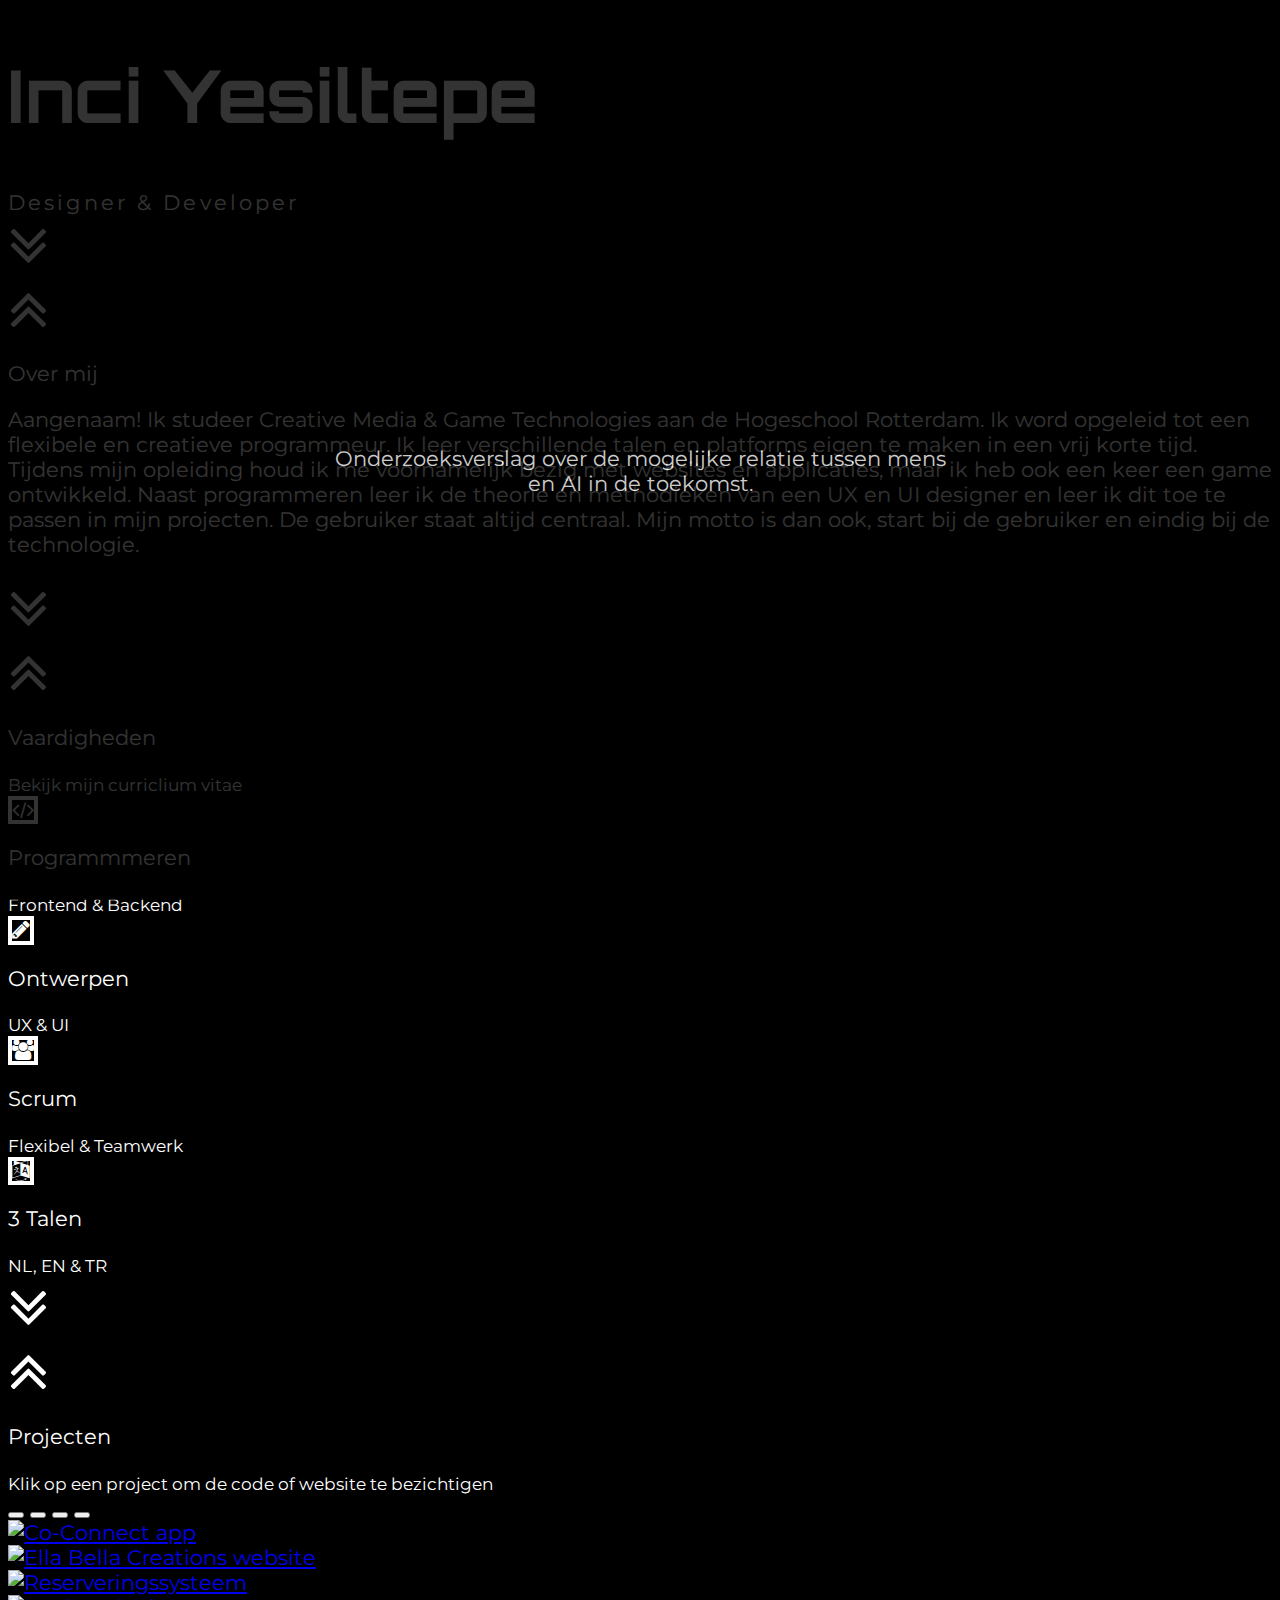
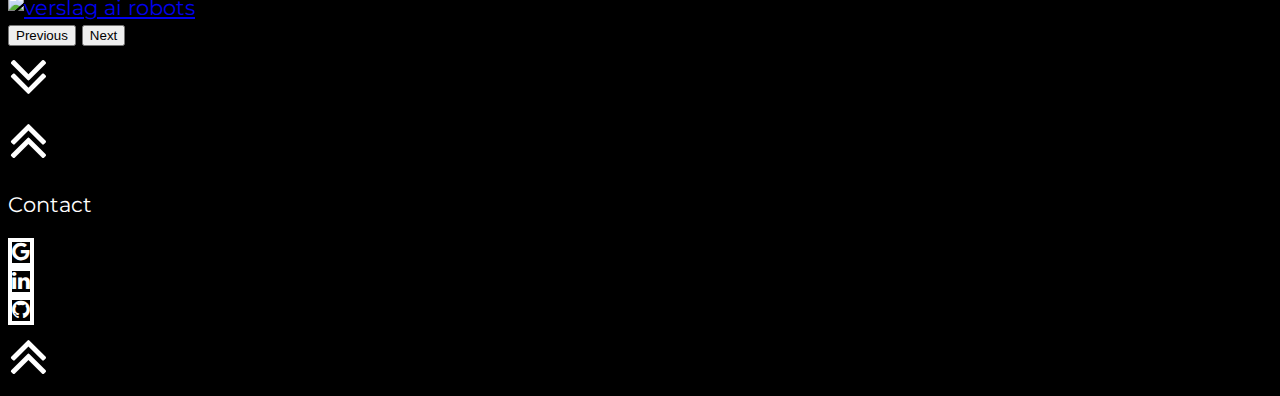
==== index.html @ 6f9d069b "mobile typewriter fix" ====
<!DOCTYPE html>
<html lang="en">
<head>
    <meta charset="UTF-8">
    <meta http-equiv="X-UA-Compatible" content="IE=edge">
    <meta name="viewport" content="width=device-width, initial-scale=1.0">
    <title>Inci Yesiltepe</title>
    <link rel="icon" type="image/png" href="images/portofavi.png">
    <link href="https://cdn.jsdelivr.net/npm/bootstrap@5.0.0-beta2/dist/css/bootstrap.min.css" rel="stylesheet" integrity="sha384-BmbxuPwQa2lc/FVzBcNJ7UAyJxM6wuqIj61tLrc4wSX0szH/Ev+nYRRuWlolflfl" crossorigin="anonymous">
    <link href="style/style.css" rel="stylesheet">
    <link rel="preconnect" href="https://fonts.gstatic.com">
    <link rel="stylesheet" href="https://cdnjs.cloudflare.com/ajax/libs/font-awesome/4.7.0/css/font-awesome.min.css">
    <link href="https://fonts.googleapis.com/css2?family=Montserrat:wght@300&family=Orbitron:wght@500&display=swap" rel="stylesheet">
</head>
<body>

    <div id="welcome" class="container vw-100 vh-100">
        <div class="position-absolute top-50 start-50 translate-middle">
            <h1 class="orbitron">Inci Yesiltepe</h1>
            <div class="d-flex flex-column">
                <p class="display-6 typewriter align-self-center mb-4">Designer & Developer</p>
                <a class="nodecolink align-self-center" href="#aboutme"><i class="	fa fa-angle-double-down" style="font-size:7vh"></i></a>
            </div>
        </div>
    </div>

    <div id="aboutme" class="container vw-100 vh-100">
        <div class="position-relative top-50 start-50 translate-middle">
            <div class="d-flex flex-column">
                <a class="nodecolink align-self-center" href="#welcome"><i class="fa fa-angle-double-up" style="font-size:7vh"></i></a>
                <p class="display-4 align-self-center">Over mij</p>
                <p class="align-self-center">Aangenaam! Ik studeer Creative Media & Game Technologies aan de Hogeschool Rotterdam. Ik word opgeleid tot een flexibele en creatieve programmeur. Ik leer verschillende talen en platforms eigen te maken in een vrij korte tijd. Tijdens mijn opleiding houd ik me voornamelijk bezig met websites en applicaties, maar ik heb ook een keer een game ontwikkeld. Naast programmeren leer ik de theorie en methodieken van een UX en UI designer en leer ik dit toe te passen in mijn projecten. De gebruiker staat altijd centraal. Mijn motto is dan ook, start bij de gebruiker en eindig bij de technologie.</p>
                <a class="nodecolink align-self-center" href="#skills"><i class="fa fa-angle-double-down" style="font-size:7vh"></i></a>
            </div>
        </div>
    </div>

    <div id="skills" class="container vw-100 vh-100">
        <div class="position-relative top-50 start-50 translate-middle">
            <div class="d-flex flex-column">
                <a class="nodecolink align-self-center" href="#aboutme"><i class="fa fa-angle-double-up" style="font-size:7vh"></i></a>
                <p class="display-4 align-self-center mb-0">Vaardigheden</p>
                <small class="text-muted align-self-center">Bekijk mijn <a href="cv-inciyesiltepe.pdf" class="nodecolink2">curriclium vitae</a></small>

                <div class="d-flex flex-row flex-wrap justify-content-center my-4">
                    <div class="d-flex flex-column mx-4 mb-2">
                        <span class="align-self-center"><i class="border border-white rounded-circle p-4 fa fa-code"></i></span>
                        <p class="align-self-center mb-0">Programmmeren</p>
                        <small class="align-self-center text-muted">Frontend & Backend</small>
                    </div>
                    <div class="d-flex flex-column mx-5 mb-2">
                        <span class="align-self-center"><i class="border border-white rounded-circle p-4 fa fa-pencil"></i></span>
                        <p class="align-self-center mb-0">Ontwerpen</p>
                        <small class="align-self-center text-muted">UX & UI</small>
                    </div>
                    <div class="d-flex flex-column mx-5 mb-2">
                        <span class="align-self-center"><i class="border border-white rounded-circle p-4 fa fa-group"></i></span>
                        <p class="align-self-center mb-0">Scrum</p>
                        <small class="align-self-center text-muted">Flexibel & Teamwerk</small>
                    </div>
                    <div class="d-flex flex-column mx-5 mb-2">
                        <span class="align-self-center"><i class="border border-white rounded-circle p-4 fa fa-language"></i></span>
                        <p class="align-self-center mb-0">3 Talen</p>
                        <small class="align-self-center text-muted">NL, EN & TR</small>
                    </div>
                </div>

                <a class="nodecolink align-self-center" href="#projects"><i class="	fa fa-angle-double-down" style="font-size:7vh"></i></a>
            </div>
        </div>
    </div>

    <div id="projects" class="container vw-100 vh-100">
        <div class="position-relative top-50 start-50 translate-middle">
            <div class="d-flex flex-column">
                <a class="nodecolink align-self-center" href="#skills"><i class="fa fa-angle-double-up" style="font-size:7vh"></i></a>
                <p class="display-4 align-self-center mb-0">Projecten</p>
                <small class="text-muted align-self-center mb-2">Klik op een project om de code of website te bezichtigen</small>

                <div id="carouselExampleDark" class="carousel carousel-dark slide w-75 align-self-center" data-bs-ride="carousel">
                    <div class="carousel-indicators">
                      <button type="button" data-bs-target="#carouselExampleDark" data-bs-slide-to="0" class="active" aria-current="true" aria-label="Slide 1"></button>
                      <button type="button" data-bs-target="#carouselExampleDark" data-bs-slide-to="1" aria-label="Slide 2"></button>
                      <button type="button" data-bs-target="#carouselExampleDark" data-bs-slide-to="2" aria-label="Slide 3"></button>
                      <button type="button" data-bs-target="#carouselExampleDark" data-bs-slide-to="3" aria-label="Slide 4"></button>
                    </div>
                    <div class="carousel-inner">
                      <div class="carousel-item active" data-bs-interval="2000">
                        <a href="https://github.com/ttnvmbr/CoConnect">
                        <img src="images/coconnect.jpg" class="d-block w-100" alt="Co-Connect app">
                        <div class="overlay carousel-caption d-sm-block">
                          <p class="text">Co-Connect is een gemakkelijk te implementeren applicatie, die kan dienen als algemeen hr-beleid binnen een bedrijf. De app focust zich op zowel de persoonlijke behoeften van de werknemer en het bevorderen van de interne communicatie.</p>
                        </div>
                        </a>
                      </div>
                      <div class="carousel-item" data-bs-interval="2000">
                        <a href="https://ellabellacreations.nl/">
                        <img src="images/ebc.jpg" class="d-block w-100" alt="Ella Bella Creations website">
                        <div class="overlay carousel-caption d-sm-block">
                          <p class="text">Ella Bella Creations is een mode merk voor unieke zelgemaakte en gerestylde kledingstukken.</p>
                        </div>
                        </a>
                      </div>
                      <div class="carousel-item" data-bs-interval="2000">
                        <a href="https://github.com/ttnvmbr/AfspraakAutomotive">
                        <img src="images/rvs.jpg" class="d-block w-100" alt="Reserveringssysteem">
                        <div class="overlay carousel-caption d-sm-block">
                          <p class="text">Reserveringssysteem voor het maken van een afspraak.</p>
                        </div>
                        </a>
                      </div>
                      <div class="carousel-item" data-bs-interval="2000">
                        <a href="https://inciyesiltepe.medium.com/hete-liefde-met-koude-robots-1f0e400bff9b">
                        <img src="images/airobot.png" class="d-block w-100" alt="verslag ai robots">
                        <div class="overlay carousel-caption d-sm-block">
                          <p class="text">Onderzoeksverslag over de mogelijke relatie tussen mens en AI in de toekomst.</p>
                        </div>
                        </a>
                      </div>
                    </div>
                    <button class="carousel-control-prev" type="button" data-bs-target="#carouselExampleDark"  data-bs-slide="prev">
                      <span class="carousel-control-prev-icon" aria-hidden="true"></span>
                      <span class="visually-hidden">Previous</span>
                    </button>
                    <button class="carousel-control-next" type="button" data-bs-target="#carouselExampleDark"  data-bs-slide="next">
                      <span class="carousel-control-next-icon" aria-hidden="true"></span>
                      <span class="visually-hidden">Next</span>
                    </button>
                  </div>

                <a class="nodecolink align-self-center mt-2" href="#contact"><i class="fa fa-angle-double-down" style="font-size:7vh"></i></a>
            </div>
        </div>
        </div>

    <div id="contact" class="container vw-100 vh-100">
        <div class="position-relative top-50 start-50 translate-middle">
            <div class="d-flex flex-column">
                <a class="nodecolink align-self-center" href="#projects"><i class="fa fa-angle-double-up" style="font-size:7vh"></i></a>
                <p class="display-4 align-self-center">Contact</p>

                <div class="d-flex flex-row flex-wrap justify-content-center mt-4 mb-2">
                    <div class="d-flex flex-column mx-5 mb-2">
                        <a  class="nodecolink2" href="mailto: inciyesiltepe@gmail.com"><span class="align-self-center"><i class="border border-white rounded-circle p-4 fa fa-google"></i></span></a>
                    </div>
                    <div class="d-flex flex-column mx-5 mb-2">
                        <a class="nodecolink2" href="https://nl.linkedin.com/in/inci-yesiltepe-113336196"><span class="align-self-center"><i class="border border-white rounded-circle p-4 fa fa-linkedin"></i></span></a>
                    </div>
                    <div class="d-flex flex-column mx-5 mb-2">
                        <a class="nodecolink2" href="https://github.com/ttnvmbr"><span class="align-self-center"><i class="border border-white rounded-circle p-4 fa fa-github"></i></span></a>
                    </div>
                </div>

                <a class="nodecolink align-self-center" href="#welcome"><i class="fa fa-angle-double-up" style="font-size:7vh"></i></a>
            </div>
        </div>
    </div>

</body>
<script src="https://cdn.jsdelivr.net/npm/bootstrap@5.0.0-beta2/dist/js/bootstrap.bundle.min.js" integrity="sha384-b5kHyXgcpbZJO/tY9Ul7kGkf1S0CWuKcCD38l8YkeH8z8QjE0GmW1gYU5S9FOnJ0" crossorigin="anonymous"></script>
</html>
---- style/style.css ----
body{
    background-color: black !important;
    color: white;
    font-family: 'Montserrat', sans-serif;
    font-size: 1.3em;
    overflow: hidden;
}

.orbitron{
    font-family: 'Orbitron', sans-serif;
    -webkit-animation: colorchange 15s infinite alternate;
    font-size: 3.5em;
}

.typewriter{
    overflow: hidden; 
    border-right: .15em solid transparent; 
    white-space: nowrap;
    margin: 0 auto; 
    letter-spacing: .15em; 
    animation: 
      typing 3.5s steps(40, end),
      blink-caret .75s step-end 5;
  }
  
  /* typing effect */
  @keyframes typing {
    from { width: 0 }
    to { width: 100% }
  }
  
  /* cursor effect */
  @keyframes blink-caret {
    from, to { border-color: transparent }
    50% { border-color: white; }
  }
  
.nodecolink{
    text-decoration: none;
    color: white;
}

.nodecolink:hover{
    color: white;
    transform: scale(2);

}

.nodecolink2{
    text-decoration: none;
    color: white;
}

.nodecolink2:hover{
    color:white;
}

.image{
    height: auto;
    max-width: 40vw;
}

.icon{
    width: 15vh;
    height: 15vh;
}

.border{
    border: 0.5vh solid !important;
}

.overlay {
    position: absolute;
    top: 0;
    bottom: 0;
    left: 0;
    right: 0;
    height: 100%;
    width: 100%;
    opacity: 0;
    transition: .5s ease;
    background-color: black;
  }
  
  .carousel-item:hover .overlay {
    opacity: 0.8;
  }
  .text {
    color: white;
    font-size: 1em;
    position: absolute;
    top: 50%;
    left: 50%;
    -webkit-transform: translate(-50%, -50%);
    -ms-transform: translate(-50%, -50%);
    transform: translate(-50%, -50%);
    text-align: center;
  }
  


@-webkit-keyframes colorchange {
    0% {
        color: black;
    }
    10% {
        color: #80e8c7;
    }
    20% {
        color: #ba7be0;
    }
    30% {
        color: #db8fc8;
    }
    40% {
        color:#9529ab;
    }
    50% {
        color: #eba652;
    }
    60% {
        color: #edd861;
    }
    70% {
        color: #2cbf6e;
    }
    80% {
        color: #34ccd1;
    }
    90% {
        color: #c43945;
    }
    100% {
        color: white;
    }
}

@media only screen and (max-width: 768px) {
    body{
        overflow-y: scroll;
        font-size: 1em;
    }
    .w-75{
        width: 100% !important;
    }

    .overlay {
        opacity: 0.8;
      }

    .typewriter{
        font-size: 1em !important;
        animation: 
        typing 3.5s steps(40, end),
        blink-caret .75s step-end 5;
    }
    @keyframes typing {
        from { width: 0 }
        to { width: 80% }
      }
    .text{
        font-size: 0.5em;
    }
    .carousel-dark .carousel-indicators [data-bs-target]{
        background-color: white;
    }
    .carousel-dark .carousel-control-next-icon, .carousel-dark .carousel-control-prev-icon {
        filter:none;
    }
}
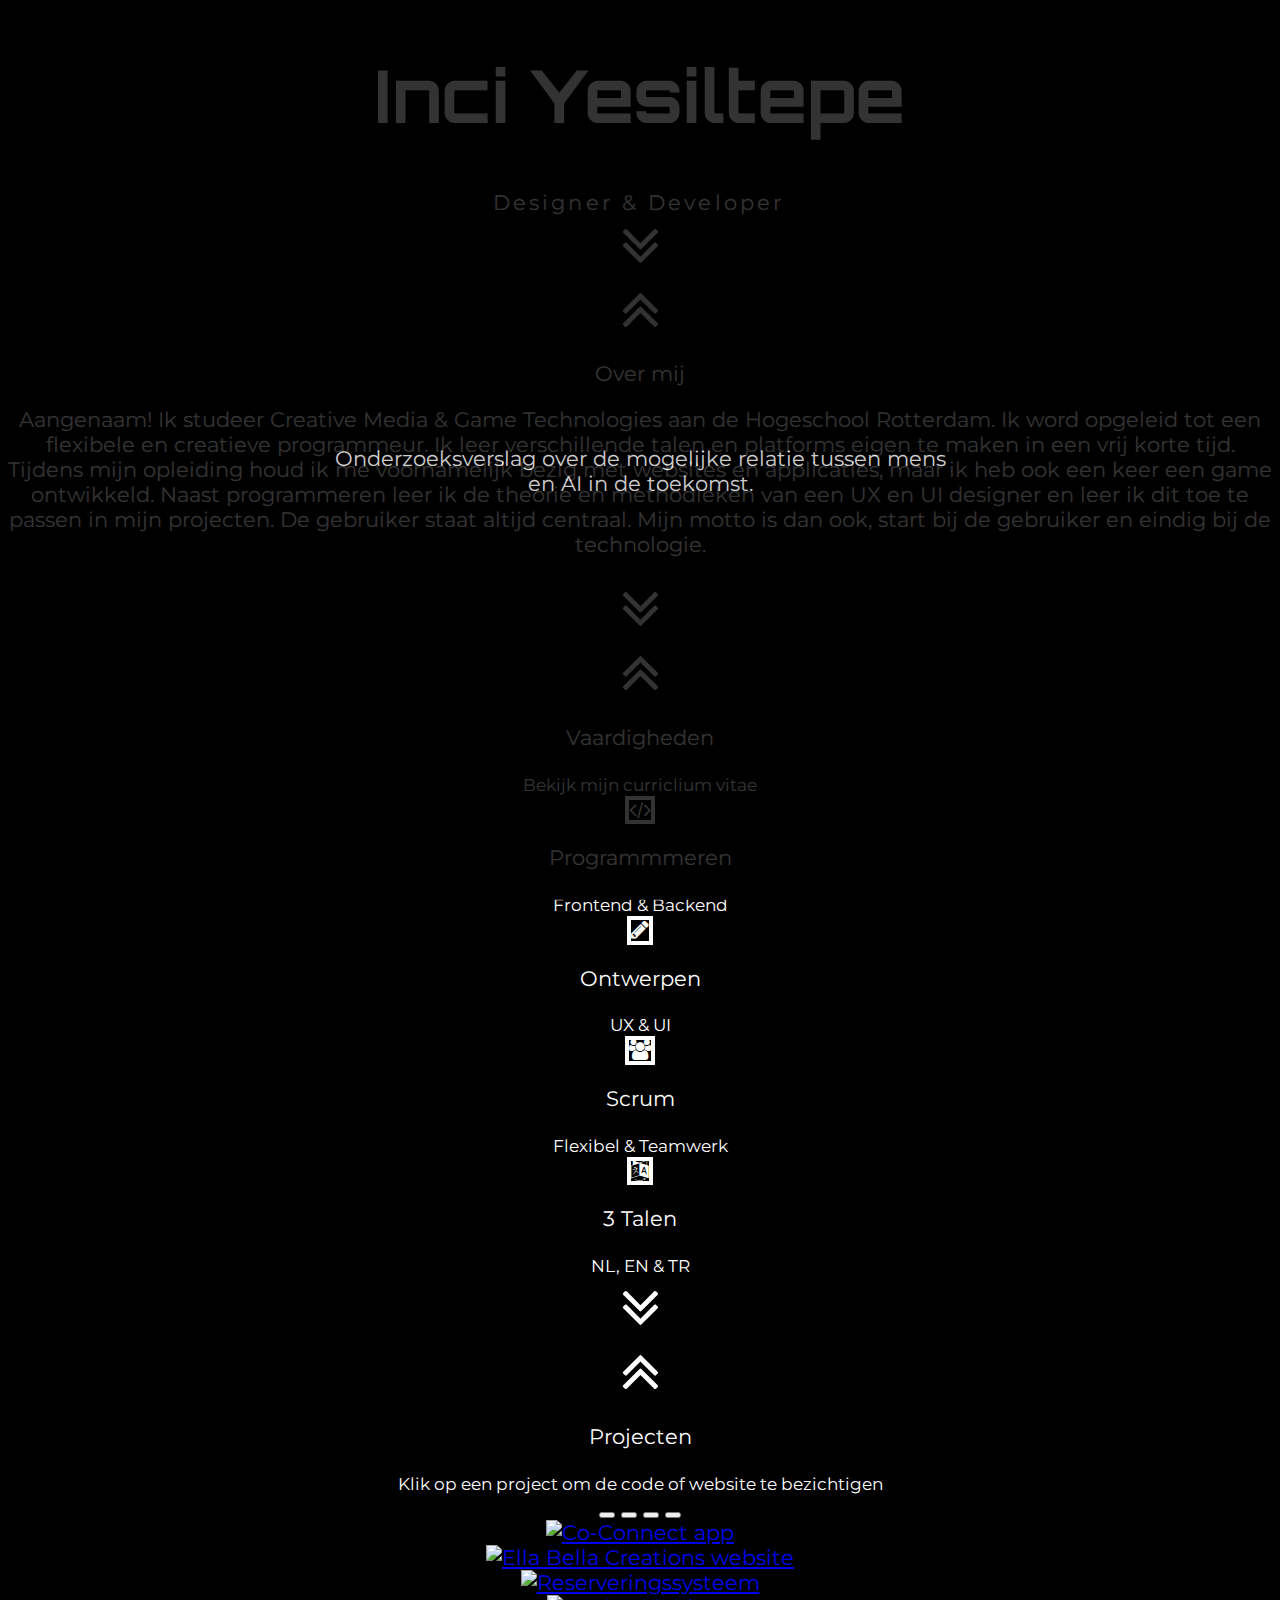
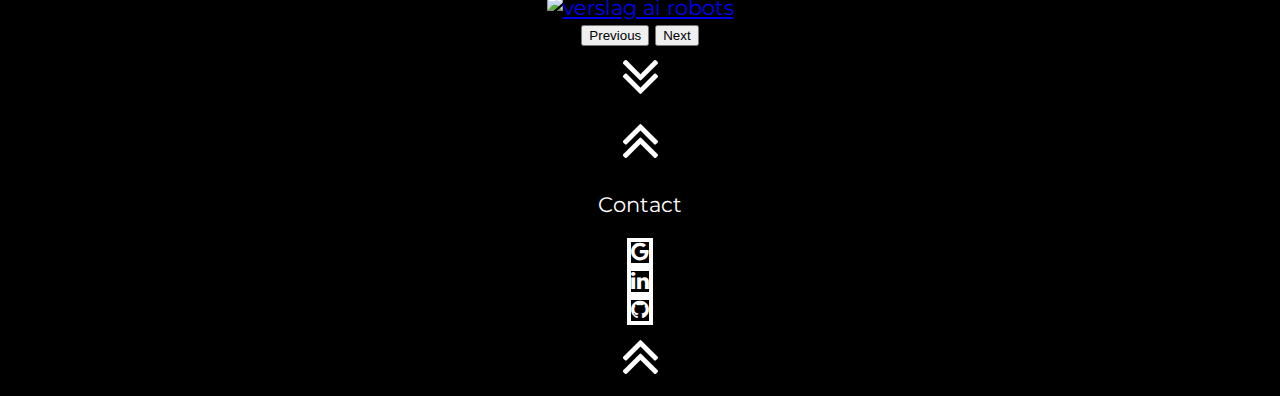
==== commit efaf9c4c: "interval fix" ====
--- a/index.html
+++ b/index.html
@@ -85,7 +85,7 @@
                       <button type="button" data-bs-target="#carouselExampleDark" data-bs-slide-to="3" aria-label="Slide 4"></button>
                     </div>
                     <div class="carousel-inner">
-                      <div class="carousel-item active" data-bs-interval="2000">
+                      <div class="carousel-item active" data-bs-interval="5000">
                         <a href="https://github.com/ttnvmbr/CoConnect">
                         <img src="images/coconnect.jpg" class="d-block w-100" alt="Co-Connect app">
                         <div class="overlay carousel-caption d-sm-block">
@@ -93,7 +93,7 @@
                         </div>
                         </a>
                       </div>
-                      <div class="carousel-item" data-bs-interval="2000">
+                      <div class="carousel-item" data-bs-interval="5000">
                         <a href="https://ellabellacreations.nl/">
                         <img src="images/ebc.jpg" class="d-block w-100" alt="Ella Bella Creations website">
                         <div class="overlay carousel-caption d-sm-block">
@@ -101,7 +101,7 @@
                         </div>
                         </a>
                       </div>
-                      <div class="carousel-item" data-bs-interval="2000">
+                      <div class="carousel-item" data-bs-interval="5000">
                         <a href="https://github.com/ttnvmbr/AfspraakAutomotive">
                         <img src="images/rvs.jpg" class="d-block w-100" alt="Reserveringssysteem">
                         <div class="overlay carousel-caption d-sm-block">
@@ -109,7 +109,7 @@
                         </div>
                         </a>
                       </div>
-                      <div class="carousel-item" data-bs-interval="2000">
+                      <div class="carousel-item" data-bs-interval="5000">
                         <a href="https://inciyesiltepe.medium.com/hete-liefde-met-koude-robots-1f0e400bff9b">
                         <img src="images/airobot.png" class="d-block w-100" alt="verslag ai robots">
                         <div class="overlay carousel-caption d-sm-block">
--- a/style/style.css
+++ b/style/style.css
@@ -4,6 +4,7 @@
     font-family: 'Montserrat', sans-serif;
     font-size: 1.3em;
     overflow: hidden;
+    text-align: center;
 }
 
 .orbitron{
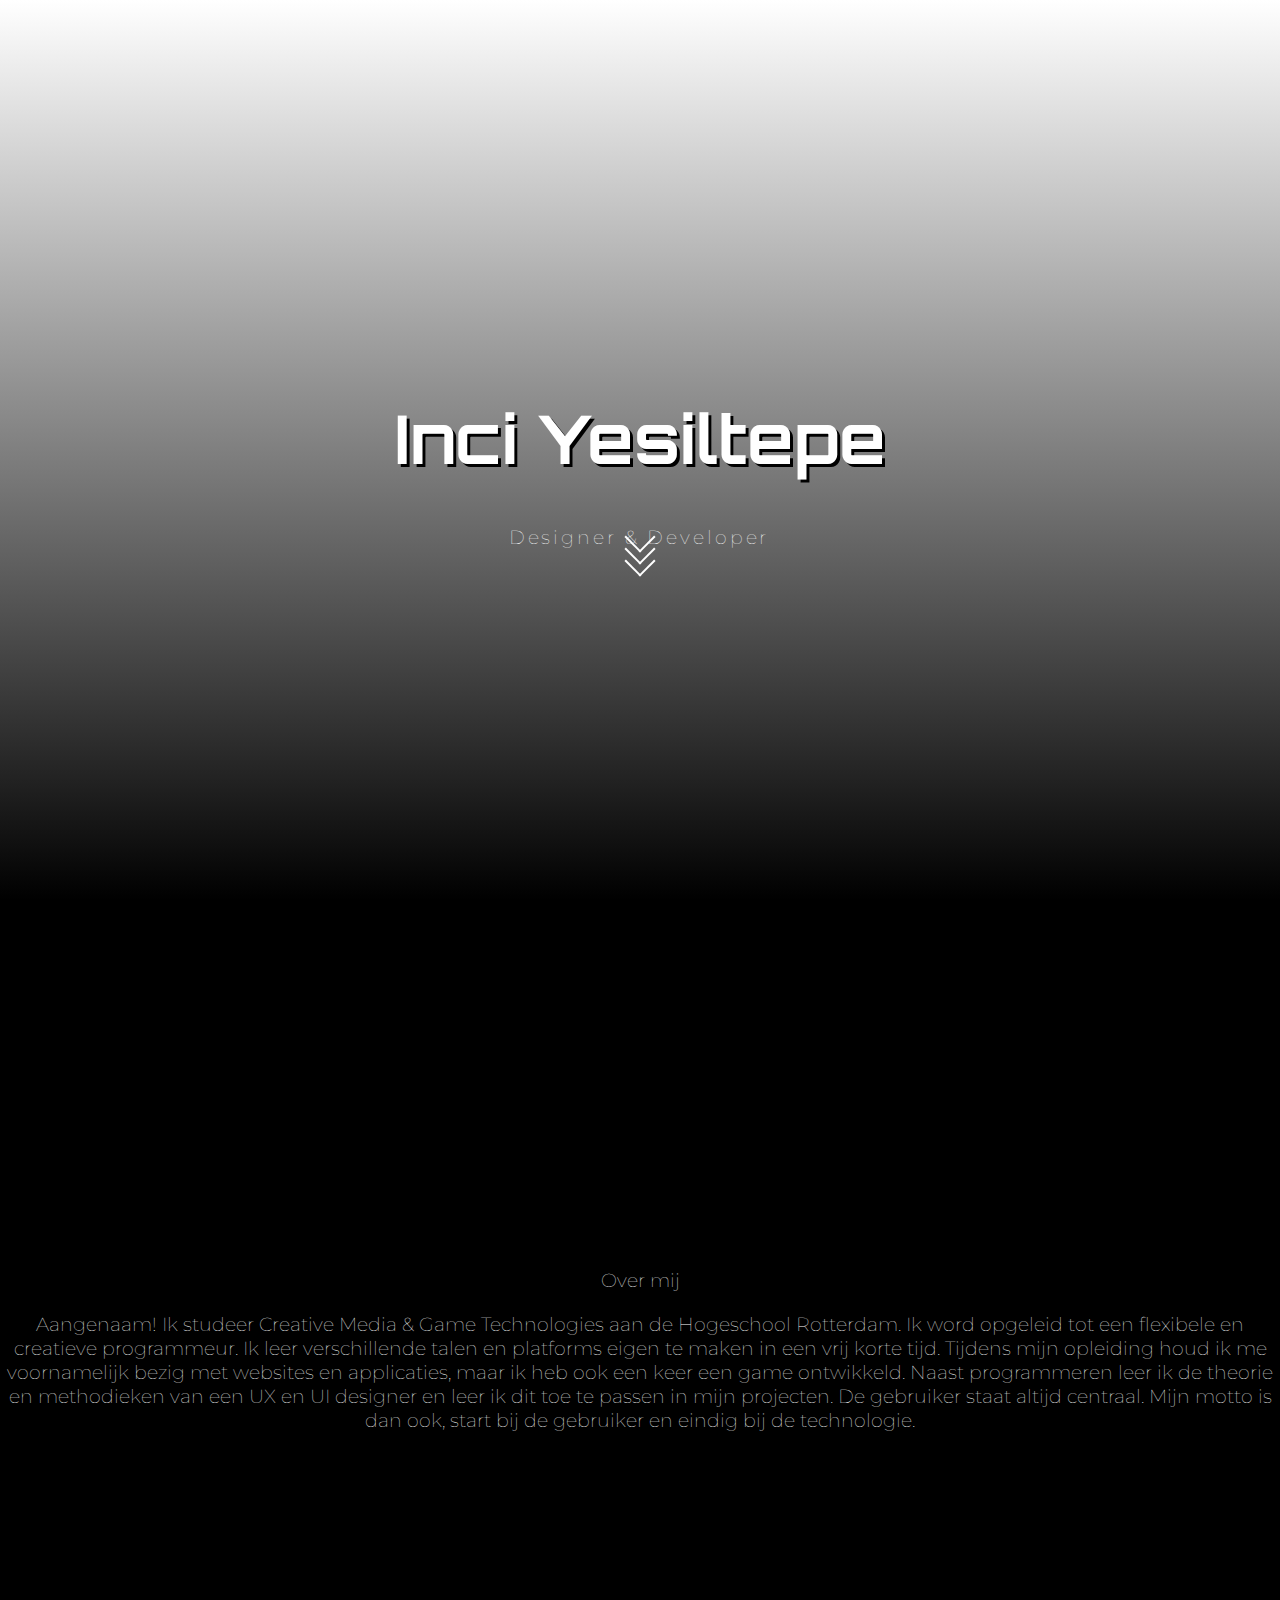
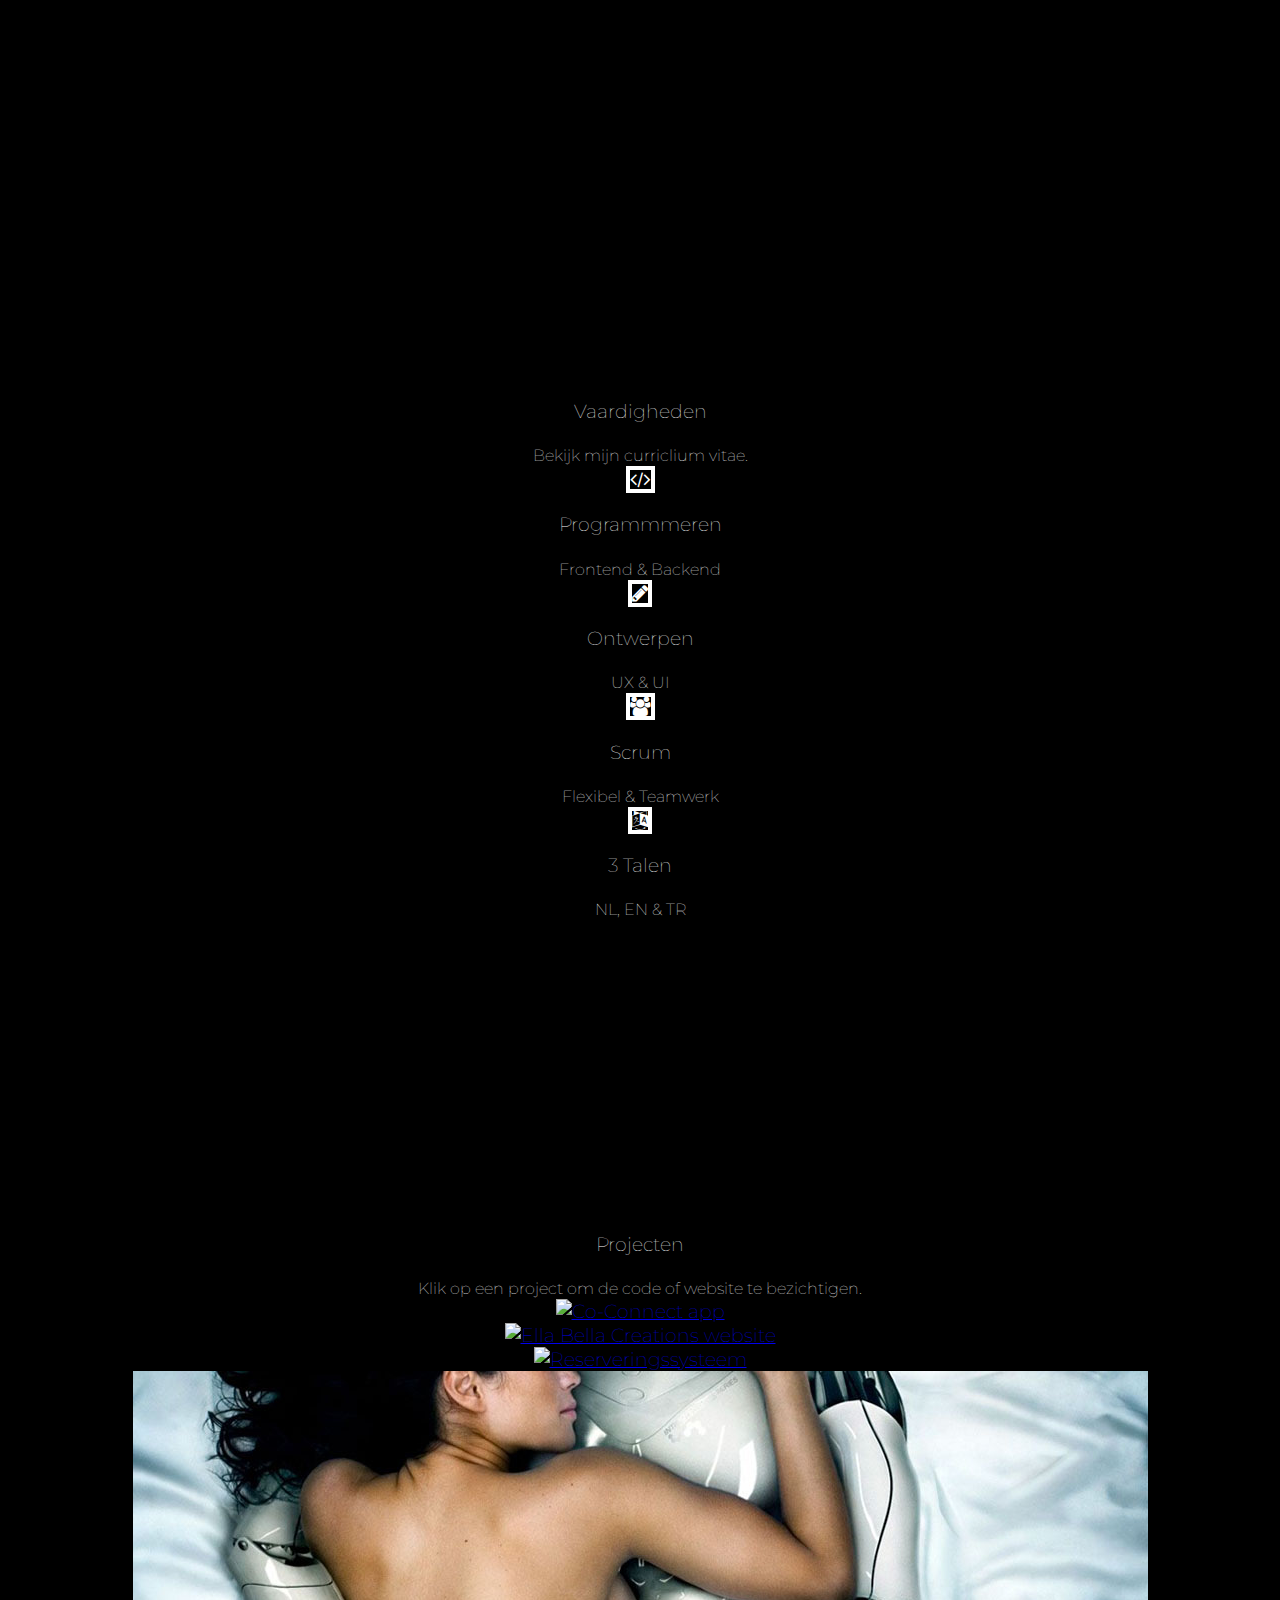
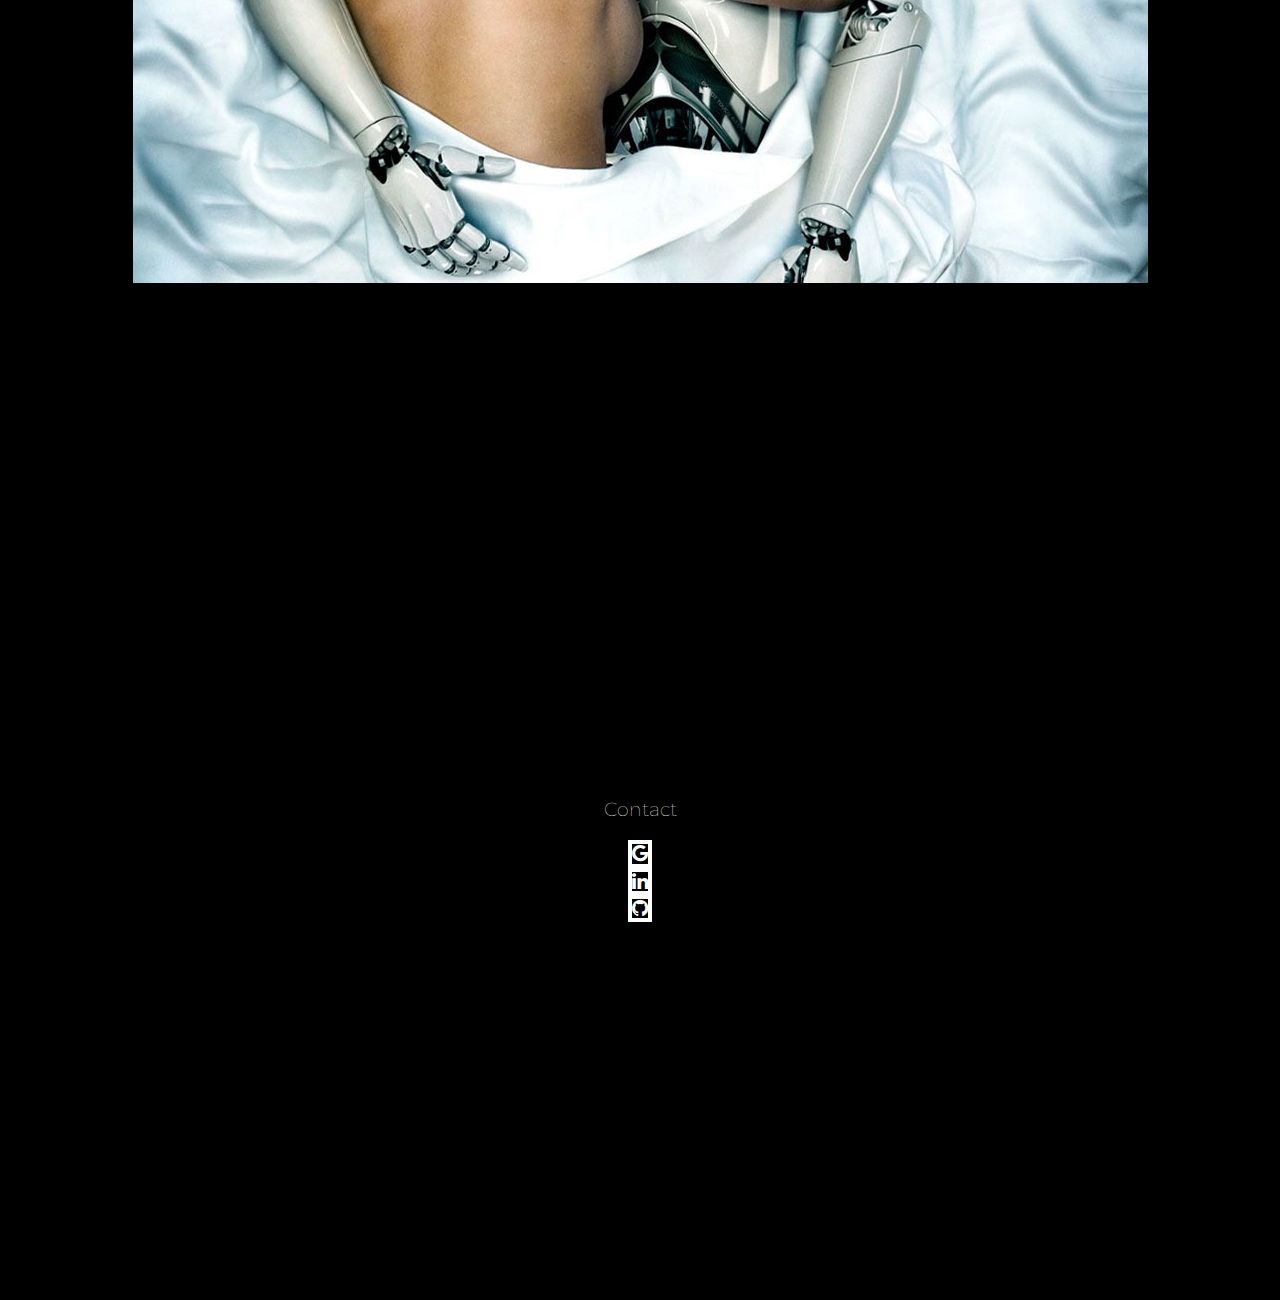
==== commit 5738b395: "website update" ====
--- a/index.html
+++ b/index.html
@@ -14,147 +14,131 @@
 </head>
 <body>
 
-    <div id="welcome" class="container vw-100 vh-100">
-        <div class="position-absolute top-50 start-50 translate-middle">
+    <div class="container-fluid">
+        <div class="column">
             <h1 class="orbitron">Inci Yesiltepe</h1>
-            <div class="d-flex flex-column">
-                <p class="display-6 typewriter align-self-center mb-4">Designer & Developer</p>
-                <a class="nodecolink align-self-center" href="#aboutme"><i class="	fa fa-angle-double-down" style="font-size:7vh"></i></a>
+            <div class="d-inline-flex">
+            <p class="display-6 typewriter mb-5">Designer & Developer</p>
             </div>
+            <div class="arrow">
+                <span></span>
+                <span></span>
+                <span></span>
+            </div>
+        </div>
+        <div class='light x1'></div>
+        <div class='light x2'></div>
+        <div class='light x3'></div>
+        <div class='light x4'></div>
+        <div class='light x5'></div>
+        <div class='light x6'></div>
+        <div class='light x7'></div>
+        <div class='light x8'></div>
+        <div class='light x9'></div>
+    </div>
+
+    <div class="container-fluid">
+        <div class="container column">
+            <p class="display-4">Over mij</p>
+            <p>Aangenaam! Ik studeer Creative Media & Game Technologies aan de Hogeschool Rotterdam. Ik word opgeleid tot een flexibele en creatieve programmeur. Ik leer verschillende talen en platforms eigen te maken in een vrij korte tijd. Tijdens mijn opleiding houd ik me voornamelijk bezig met websites en applicaties, maar ik heb ook een keer een game ontwikkeld. Naast programmeren leer ik de theorie en methodieken van een UX en UI designer en leer ik dit toe te passen in mijn projecten. De gebruiker staat altijd centraal. Mijn motto is dan ook, start bij de gebruiker en eindig bij de technologie.</p>
         </div>
     </div>
 
-    <div id="aboutme" class="container vw-100 vh-100">
-        <div class="position-relative top-50 start-50 translate-middle">
-            <div class="d-flex flex-column">
-                <a class="nodecolink align-self-center" href="#welcome"><i class="fa fa-angle-double-up" style="font-size:7vh"></i></a>
-                <p class="display-4 align-self-center">Over mij</p>
-                <p class="align-self-center">Aangenaam! Ik studeer Creative Media & Game Technologies aan de Hogeschool Rotterdam. Ik word opgeleid tot een flexibele en creatieve programmeur. Ik leer verschillende talen en platforms eigen te maken in een vrij korte tijd. Tijdens mijn opleiding houd ik me voornamelijk bezig met websites en applicaties, maar ik heb ook een keer een game ontwikkeld. Naast programmeren leer ik de theorie en methodieken van een UX en UI designer en leer ik dit toe te passen in mijn projecten. De gebruiker staat altijd centraal. Mijn motto is dan ook, start bij de gebruiker en eindig bij de technologie.</p>
-                <a class="nodecolink align-self-center" href="#skills"><i class="fa fa-angle-double-down" style="font-size:7vh"></i></a>
-            </div>
+    <div class="container-fluid">
+        <div class="container column">
+                <p class="display-4 mb-0">Vaardigheden</p>
+                <small class="text-muted">Bekijk mijn <a href="cv-inciyesiltepe.pdf" class="nodecolink">curriclium vitae</a>.</small>
+
+                <div class="d-flex flex-row flex-wrap justify-content-around my-5">
+                    <div class="d-flex flex-column mx-4 mb-2">
+                        <span><i class="border border-white rounded-circle p-4 fa fa-code"></i></span>
+                        <p class="mb-0">Programmmeren</p>
+                        <small class="text-muted">Frontend & Backend</small>
+                    </div>
+                    <div class="d-flex flex-column mx-5 mb-2">
+                        <span><i class="border border-white rounded-circle p-4 fa fa-pencil"></i></span>
+                        <p class="mb-0">Ontwerpen</p>
+                        <small class="text-muted">UX & UI</small>
+                    </div>
+                    <div class="d-flex flex-column mx-5 mb-2">
+                        <span><i class="border border-white rounded-circle p-4 fa fa-group"></i></span>
+                        <p class="mb-0">Scrum</p>
+                        <small class="text-muted">Flexibel & Teamwerk</small>
+                    </div>
+                    <div class="d-flex flex-column mx-5 mb-2">
+                        <span><i class="border border-white rounded-circle p-4 fa fa-language"></i></span>
+                        <p class="mb-0">3 Talen</p>
+                        <small class="text-muted">NL, EN & TR</small>
+                    </div>
+                </div>
         </div>
     </div>
 
-    <div id="skills" class="container vw-100 vh-100">
-        <div class="position-relative top-50 start-50 translate-middle">
-            <div class="d-flex flex-column">
-                <a class="nodecolink align-self-center" href="#aboutme"><i class="fa fa-angle-double-up" style="font-size:7vh"></i></a>
-                <p class="display-4 align-self-center mb-0">Vaardigheden</p>
-                <small class="text-muted align-self-center">Bekijk mijn <a href="cv-inciyesiltepe.pdf" class="nodecolink2">curriclium vitae</a></small>
+    <div class="container-fluid">
+        <div class="container column">
+            <p class="display-4 mb-0">Projecten</p>
+            <small class="text-muted">Klik op een project om de code of website te bezichtigen.</small>
 
-                <div class="d-flex flex-row flex-wrap justify-content-center my-4">
-                    <div class="d-flex flex-column mx-4 mb-2">
-                        <span class="align-self-center"><i class="border border-white rounded-circle p-4 fa fa-code"></i></span>
-                        <p class="align-self-center mb-0">Programmmeren</p>
-                        <small class="align-self-center text-muted">Frontend & Backend</small>
-                    </div>
-                    <div class="d-flex flex-column mx-5 mb-2">
-                        <span class="align-self-center"><i class="border border-white rounded-circle p-4 fa fa-pencil"></i></span>
-                        <p class="align-self-center mb-0">Ontwerpen</p>
-                        <small class="align-self-center text-muted">UX & UI</small>
-                    </div>
-                    <div class="d-flex flex-column mx-5 mb-2">
-                        <span class="align-self-center"><i class="border border-white rounded-circle p-4 fa fa-group"></i></span>
-                        <p class="align-self-center mb-0">Scrum</p>
-                        <small class="align-self-center text-muted">Flexibel & Teamwerk</small>
-                    </div>
-                    <div class="d-flex flex-column mx-5 mb-2">
-                        <span class="align-self-center"><i class="border border-white rounded-circle p-4 fa fa-language"></i></span>
-                        <p class="align-self-center mb-0">3 Talen</p>
-                        <small class="align-self-center text-muted">NL, EN & TR</small>
-                    </div>
+            <div class="row justify-content-center g-2 mb-2 mt-4">
+                <div class="project-item col-lg-4">
+                    <a href="https://github.com/ttnvmbr/CoConnect">
+                        <img src="images/coconnect.jpg" class="img-fluid" alt="Co-Connect app">
+                        <div class="overlay">
+                          <p class="text">Co-Connect is een gemakkelijk te implementeren applicatie, die kan dienen als algemeen hr-beleid binnen een bedrijf. De app focust zich op zowel de persoonlijke behoeften van de werknemer als het bevorderen van de interne communicatie.</p>
+                        </div>
+                    </a>
                 </div>
+                <div class="project-item col-lg-4">
+                    <a href="https://ellabellacreations.nl/">
+                        <img src="images/ebc.jpg" class="img-fluid" alt="Ella Bella Creations website">
+                        <div class="overlay">
+                          <p class="text">Ella Bella Creations is een mode merk voor unieke zelgemaakte en gerestylde kledingstukken.</p>
+                        </div>
+                    </a>
+                </div>
+            </div>
+            <div class="row justify-content-center g-2">
+                <div class="project-item col-lg-4">
+                    <a href="https://github.com/ttnvmbr/AfspraakAutomotive">
+                        <img src="images/rvs.jpg" class="img-fluid" alt="Reserveringssysteem">
+                        <div class="overlay">
+                          <p class="text">Reserveringssysteem voor het maken van een afspraak.</p>
+                        </div>
+                    </a>
+                </div>
+                <div class="project-item col-lg-4">
+                    <a href="https://inciyesiltepe.medium.com/hete-liefde-met-koude-robots-1f0e400bff9b">
+                        <img src="images/robotverslag.jpg" class="img-fluid" alt="verslag ai robots">
+                        <div class="overlay">
+                          <p class="text">Onderzoeksverslag over de mogelijke relatie tussen mens en AI in de toekomst.</p>
+                        </div>
+                    </a>
+                </div>
+            </div>
+            
+        </div>
+    </div>
+    
+    <div class="container container-fluid">
+        <div class="container column">
+            <p class="display-4 align-self-center">Contact</p>
 
-                <a class="nodecolink align-self-center" href="#projects"><i class="	fa fa-angle-double-down" style="font-size:7vh"></i></a>
+            <div class="d-flex flex-row flex-wrap justify-content-around my-5">
+                <div class="d-flex flex-column mx-5 mb-3">
+                    <a  class="nodecolink" href="mailto: inciyesiltepe@gmail.com"><span class="align-self-center"><i class="border border-white rounded-circle p-4 fa fa-google"></i></span></a>
+                </div>
+                <div class="d-flex flex-column mx-5 mb-3">
+                    <a class="nodecolink" href="https://nl.linkedin.com/in/inci-yesiltepe-113336196"><span class="align-self-center"><i class="border border-white rounded-circle p-4 fa fa-linkedin"></i></span></a>
+                </div>
+                <div class="d-flex flex-column mx-5 mb-3">
+                    <a class="nodecolink" href="https://github.com/ttnvmbr"><span class="align-self-center"><i class="border border-white rounded-circle p-4 fa fa-github"></i></span></a>
+                </div>
             </div>
+
         </div>
     </div>
 
-    <div id="projects" class="container vw-100 vh-100">
-        <div class="position-relative top-50 start-50 translate-middle">
-            <div class="d-flex flex-column">
-                <a class="nodecolink align-self-center" href="#skills"><i class="fa fa-angle-double-up" style="font-size:7vh"></i></a>
-                <p class="display-4 align-self-center mb-0">Projecten</p>
-                <small class="text-muted align-self-center mb-2">Klik op een project om de code of website te bezichtigen</small>
-
-                <div id="carouselExampleDark" class="carousel carousel-dark slide w-75 align-self-center" data-bs-ride="carousel">
-                    <div class="carousel-indicators">
-                      <button type="button" data-bs-target="#carouselExampleDark" data-bs-slide-to="0" class="active" aria-current="true" aria-label="Slide 1"></button>
-                      <button type="button" data-bs-target="#carouselExampleDark" data-bs-slide-to="1" aria-label="Slide 2"></button>
-                      <button type="button" data-bs-target="#carouselExampleDark" data-bs-slide-to="2" aria-label="Slide 3"></button>
-                      <button type="button" data-bs-target="#carouselExampleDark" data-bs-slide-to="3" aria-label="Slide 4"></button>
-                    </div>
-                    <div class="carousel-inner">
-                      <div class="carousel-item active" data-bs-interval="5000">
-                        <a href="https://github.com/ttnvmbr/CoConnect">
-                        <img src="images/coconnect.jpg" class="d-block w-100" alt="Co-Connect app">
-                        <div class="overlay carousel-caption d-sm-block">
-                          <p class="text">Co-Connect is een gemakkelijk te implementeren applicatie, die kan dienen als algemeen hr-beleid binnen een bedrijf. De app focust zich op zowel de persoonlijke behoeften van de werknemer en het bevorderen van de interne communicatie.</p>
-                        </div>
-                        </a>
-                      </div>
-                      <div class="carousel-item" data-bs-interval="5000">
-                        <a href="https://ellabellacreations.nl/">
-                        <img src="images/ebc.jpg" class="d-block w-100" alt="Ella Bella Creations website">
-                        <div class="overlay carousel-caption d-sm-block">
-                          <p class="text">Ella Bella Creations is een mode merk voor unieke zelgemaakte en gerestylde kledingstukken.</p>
-                        </div>
-                        </a>
-                      </div>
-                      <div class="carousel-item" data-bs-interval="5000">
-                        <a href="https://github.com/ttnvmbr/AfspraakAutomotive">
-                        <img src="images/rvs.jpg" class="d-block w-100" alt="Reserveringssysteem">
-                        <div class="overlay carousel-caption d-sm-block">
-                          <p class="text">Reserveringssysteem voor het maken van een afspraak.</p>
-                        </div>
-                        </a>
-                      </div>
-                      <div class="carousel-item" data-bs-interval="5000">
-                        <a href="https://inciyesiltepe.medium.com/hete-liefde-met-koude-robots-1f0e400bff9b">
-                        <img src="images/airobot.png" class="d-block w-100" alt="verslag ai robots">
-                        <div class="overlay carousel-caption d-sm-block">
-                          <p class="text">Onderzoeksverslag over de mogelijke relatie tussen mens en AI in de toekomst.</p>
-                        </div>
-                        </a>
-                      </div>
-                    </div>
-                    <button class="carousel-control-prev" type="button" data-bs-target="#carouselExampleDark"  data-bs-slide="prev">
-                      <span class="carousel-control-prev-icon" aria-hidden="true"></span>
-                      <span class="visually-hidden">Previous</span>
-                    </button>
-                    <button class="carousel-control-next" type="button" data-bs-target="#carouselExampleDark"  data-bs-slide="next">
-                      <span class="carousel-control-next-icon" aria-hidden="true"></span>
-                      <span class="visually-hidden">Next</span>
-                    </button>
-                  </div>
-
-                <a class="nodecolink align-self-center mt-2" href="#contact"><i class="fa fa-angle-double-down" style="font-size:7vh"></i></a>
-            </div>
-        </div>
-        </div>
-
-    <div id="contact" class="container vw-100 vh-100">
-        <div class="position-relative top-50 start-50 translate-middle">
-            <div class="d-flex flex-column">
-                <a class="nodecolink align-self-center" href="#projects"><i class="fa fa-angle-double-up" style="font-size:7vh"></i></a>
-                <p class="display-4 align-self-center">Contact</p>
-
-                <div class="d-flex flex-row flex-wrap justify-content-center mt-4 mb-2">
-                    <div class="d-flex flex-column mx-5 mb-2">
-                        <a  class="nodecolink2" href="mailto: inciyesiltepe@gmail.com"><span class="align-self-center"><i class="border border-white rounded-circle p-4 fa fa-google"></i></span></a>
-                    </div>
-                    <div class="d-flex flex-column mx-5 mb-2">
-                        <a class="nodecolink2" href="https://nl.linkedin.com/in/inci-yesiltepe-113336196"><span class="align-self-center"><i class="border border-white rounded-circle p-4 fa fa-linkedin"></i></span></a>
-                    </div>
-                    <div class="d-flex flex-column mx-5 mb-2">
-                        <a class="nodecolink2" href="https://github.com/ttnvmbr"><span class="align-self-center"><i class="border border-white rounded-circle p-4 fa fa-github"></i></span></a>
-                    </div>
-                </div>
-
-                <a class="nodecolink align-self-center" href="#welcome"><i class="fa fa-angle-double-up" style="font-size:7vh"></i></a>
-            </div>
-        </div>
-    </div>
+   </div>
 
 </body>
 <script src="https://cdn.jsdelivr.net/npm/bootstrap@5.0.0-beta2/dist/js/bootstrap.bundle.min.js" integrity="sha384-b5kHyXgcpbZJO/tY9Ul7kGkf1S0CWuKcCD38l8YkeH8z8QjE0GmW1gYU5S9FOnJ0" crossorigin="anonymous"></script>
--- a/style/style.css
+++ b/style/style.css
@@ -1,16 +1,38 @@
-body{
-    background-color: black !important;
+body {
+    margin: 0;
+    height: 100vh;
+    font-weight: 100;
+    text-align: center;
+    font-family: 'Montserrat', sans-serif;
+    overflow-y: scroll;
+    overflow-x: hidden;
     color: white;
-    font-family: 'Montserrat', sans-serif;
-    font-size: 1.3em;
-    overflow: hidden;
-    text-align: center;
+    background: linear-gradient(white, black);
+    background-repeat: no-repeat;
+    background-color: black;
+    font-size: 1.2em;
+}
+
+/* invisible scrollbar */
+::-webkit-scrollbar {
+    width: 0;
+    background: transparent;
+}
+
+.container-fluid{
+  display: flex;
+  justify-content: center;
+  align-items: center;
+  width: 100vw;
+  min-height: 100vh;
 }
 
 .orbitron{
     font-family: 'Orbitron', sans-serif;
     -webkit-animation: colorchange 15s infinite alternate;
     font-size: 3.5em;
+    color: white;
+    text-shadow: 0.05em 0.05em black;
 }
 
 .typewriter{
@@ -20,39 +42,224 @@
     margin: 0 auto; 
     letter-spacing: .15em; 
     animation: 
-      typing 3.5s steps(40, end),
-      blink-caret .75s step-end 5;
-  }
+        typing 3.5s steps(40, end),
+        blink-caret .75s step-end 5;
+}
   
   /* typing effect */
-  @keyframes typing {
+@keyframes typing {
     from { width: 0 }
     to { width: 100% }
-  }
+}
   
   /* cursor effect */
-  @keyframes blink-caret {
+@keyframes blink-caret {
     from, to { border-color: transparent }
     50% { border-color: white; }
-  }
-  
+}
+
+.arrow{
+	position: absolute;
+	left: 50%;
+	transform: translate(-50%, -50%);
+}
+
+.arrow span{
+	display: block;
+	width: 20px;
+	height: 20px;
+	border-bottom: 2px solid white;
+	border-right: 2px solid white;
+	transform: rotate(45deg);
+	margin: -10px;
+	animation: animate 2s infinite;
+}
+
+.arrow span:nth-child(2)
+{
+	animation-delay: -0.2s;
+}
+
+.arrow span:nth-child(3)
+{
+	animation-delay: -0.4s;
+}
+
+@keyframes animate{
+	
+	0%{
+		opacity: 0;
+		transform: rotate(45deg) translate(-20px, -20px);
+	}
+	50%{
+		opacity: 1;
+	}
+	100%{
+		opacity: 0;
+		transform: rotate(45deg) translate(20px, 20px);
+	}
+}
+
+/* background */
+
+.light {
+    position: absolute;
+    width: 0px;
+    opacity: .75;
+    background-color: white;
+    box-shadow: #e9f1f1 0px 0px 20px 2px;
+    opacity: 0;
+    top: 100vh;
+    bottom: 0px;
+    left: 0px;
+    right: 0px;
+    margin: auto;
+}
+
+.x1{
+    -webkit-animation: floatUp 4s infinite linear;
+    -moz-animation: floatUp 4s infinite linear;
+    -o-animation: floatUp 4s infinite linear;
+    animation: floatUp 4s infinite linear;
+    -webkit-transform: scale(1.0);
+    -moz-transform: scale(1.0);
+    -o-transform: scale(1.0);
+    transform: scale(1.0);
+}
+
+.x2{
+    -webkit-animation: floatUp 7s infinite linear;
+    -moz-animation: floatUp 7s infinite linear;
+    -o-animation: floatUp 7s infinite linear;
+    animation: floatUp 7s infinite linear;
+    -webkit-transform: scale(1.6);
+    -moz-transform: scale(1.6);
+    -o-transform: scale(1.6);
+    transform: scale(1.6);
+    left: 15%;
+}
+
+.x3{
+    -webkit-animation: floatUp 2.5s infinite linear;
+    -moz-animation: floatUp 2.5s infinite linear;
+    -o-animation: floatUp 2.5s infinite linear;
+    animation: floatUp 2.5s infinite linear;
+    -webkit-transform: scale(.5);
+    -moz-transform: scale(.5);
+    -o-transform: scale(.5);
+    transform: scale(.5);
+    left: -15%;
+}
+
+.x4{
+    -webkit-animation: floatUp 4.5s infinite linear;
+    -moz-animation: floatUp 4.5s infinite linear;
+    -o-animation: floatUp 4.5s infinite linear;
+    animation: floatUp 4.5s infinite linear;
+    -webkit-transform: scale(1.2);
+    -moz-transform: scale(1.2);
+    -o-transform: scale(1.2);
+    transform: scale(1.2);
+    left: -34%;
+}
+
+.x5{
+    -webkit-animation: floatUp 8s infinite linear;
+    -moz-animation: floatUp 8s infinite linear;
+    -o-animation: floatUp 8s infinite linear;
+    animation: floatUp 8s infinite linear;
+    -webkit-transform: scale(2.2);
+    -moz-transform: scale(2.2);
+    -o-transform: scale(2.2);
+    transform: scale(2.2);
+    left: -57%;
+}
+
+.x6{
+    -webkit-animation: floatUp 3s infinite linear;
+    -moz-animation: floatUp 3s infinite linear;
+    -o-animation: floatUp 3s infinite linear;
+    animation: floatUp 3s infinite linear;
+    -webkit-transform: scale(.8);
+    -moz-transform: scale(.8);
+    -o-transform: scale(.8);
+    transform: scale(.8);
+    left: -81%;
+}
+
+.x7{
+    -webkit-animation: floatUp 5.3s infinite linear;
+    -moz-animation: floatUp 5.3s infinite linear;
+    -o-animation: floatUp 5.3s infinite linear;
+    animation: floatUp 5.3s infinite linear;
+    -webkit-transform: scale(3.2);
+    -moz-transform: scale(3.2);
+    -o-transform: scale(3.2);
+    transform: scale(3.2);
+    left: 37%;
+}
+
+.x8{
+    -webkit-animation: floatUp 4.7s infinite linear;
+    -moz-animation: floatUp 4.7s infinite linear;
+    -o-animation: floatUp 4.7s infinite linear;
+    animation: floatUp 4.7s infinite linear;
+    -webkit-transform: scale(1.7);
+    -moz-transform: scale(1.7);
+    -o-transform: scale(1.7);
+    transform: scale(1.7);
+    left: 62%;
+}
+
+.x9{
+    -webkit-animation: floatUp 4.1s infinite linear;
+    -moz-animation: floatUp 4.1s infinite linear;
+    -o-animation: floatUp 4.1s infinite linear;
+    animation: floatUp 4.1s infinite linear;
+    -webkit-transform: scale(0.9);
+    -moz-transform: scale(0.9);
+    -o-transform: scale(0.9);
+    transform: scale(0.9);
+    left: 85%;
+}
+
+
+@-webkit-keyframes floatUp{
+    0%{top: 100vh; opacity: 0;}
+    25%{opacity: 1;}
+    50%{top: 0vh; opacity: .8;}
+    75%{opacity: 1;}
+    100%{top: -100vh; opacity: 0;}
+}
+@-moz-keyframes floatUp{
+    0%{top: 100vh; opacity: 0;}
+    25%{opacity: 1;}
+    50%{top: 0vh; opacity: .8;}
+    75%{opacity: 1;}
+    100%{top: -100vh; opacity: 0;}
+}
+@-o-keyframes floatUp{
+    0%{top: 100vh; opacity: 0;}
+    25%{opacity: 1;}
+    50%{top: 0vh; opacity: .8;}
+    75%{opacity: 1;}
+    100%{top: -100vh; opacity: 0;}
+}
+@keyframes floatUp{
+    0%{top: 100vh; opacity: 0;}
+    25%{opacity: 1;}
+    50%{top: 0vh; opacity: .8;}
+    75%{opacity: 1;}
+    100%{top: -100vh; opacity: 0;}
+}
+
+
 .nodecolink{
     text-decoration: none;
     color: white;
 }
 
 .nodecolink:hover{
-    color: white;
-    transform: scale(2);
-
-}
-
-.nodecolink2{
-    text-decoration: none;
-    color: white;
-}
-
-.nodecolink2:hover{
     color:white;
 }
 
@@ -68,6 +275,10 @@
 
 .border{
     border: 0.5vh solid !important;
+}
+
+.project-item{
+    position: relative;
 }
 
 .overlay {
@@ -83,12 +294,12 @@
     background-color: black;
   }
   
-  .carousel-item:hover .overlay {
+  .project-item:hover .overlay {
     opacity: 0.8;
   }
   .text {
     color: white;
-    font-size: 1em;
+    font-size: 0.6em;
     position: absolute;
     top: 50%;
     left: 50%;
@@ -97,75 +308,30 @@
     transform: translate(-50%, -50%);
     text-align: center;
   }
-  
-
-
-@-webkit-keyframes colorchange {
-    0% {
-        color: black;
-    }
-    10% {
-        color: #80e8c7;
-    }
-    20% {
-        color: #ba7be0;
-    }
-    30% {
-        color: #db8fc8;
-    }
-    40% {
-        color:#9529ab;
-    }
-    50% {
-        color: #eba652;
-    }
-    60% {
-        color: #edd861;
-    }
-    70% {
-        color: #2cbf6e;
-    }
-    80% {
-        color: #34ccd1;
-    }
-    90% {
-        color: #c43945;
-    }
-    100% {
-        color: white;
-    }
-}
+
 
 @media only screen and (max-width: 768px) {
     body{
         overflow-y: scroll;
         font-size: 1em;
     }
-    .w-75{
-        width: 100% !important;
-    }
 
     .overlay {
         opacity: 0.8;
       }
 
     .typewriter{
-        font-size: 1em !important;
+        font-size: 1.2em !important;
         animation: 
         typing 3.5s steps(40, end),
         blink-caret .75s step-end 5;
     }
-    @keyframes typing {
-        from { width: 0 }
-        to { width: 80% }
-      }
+    
+    .flex-row{
+        flex-direction: column !important;
+    }
     .text{
-        font-size: 0.5em;
+        font-size: 0.6em;
     }
-    .carousel-dark .carousel-indicators [data-bs-target]{
-        background-color: white;
-    }
-    .carousel-dark .carousel-control-next-icon, .carousel-dark .carousel-control-prev-icon {
-        filter:none;
-    }
-}
+}
+
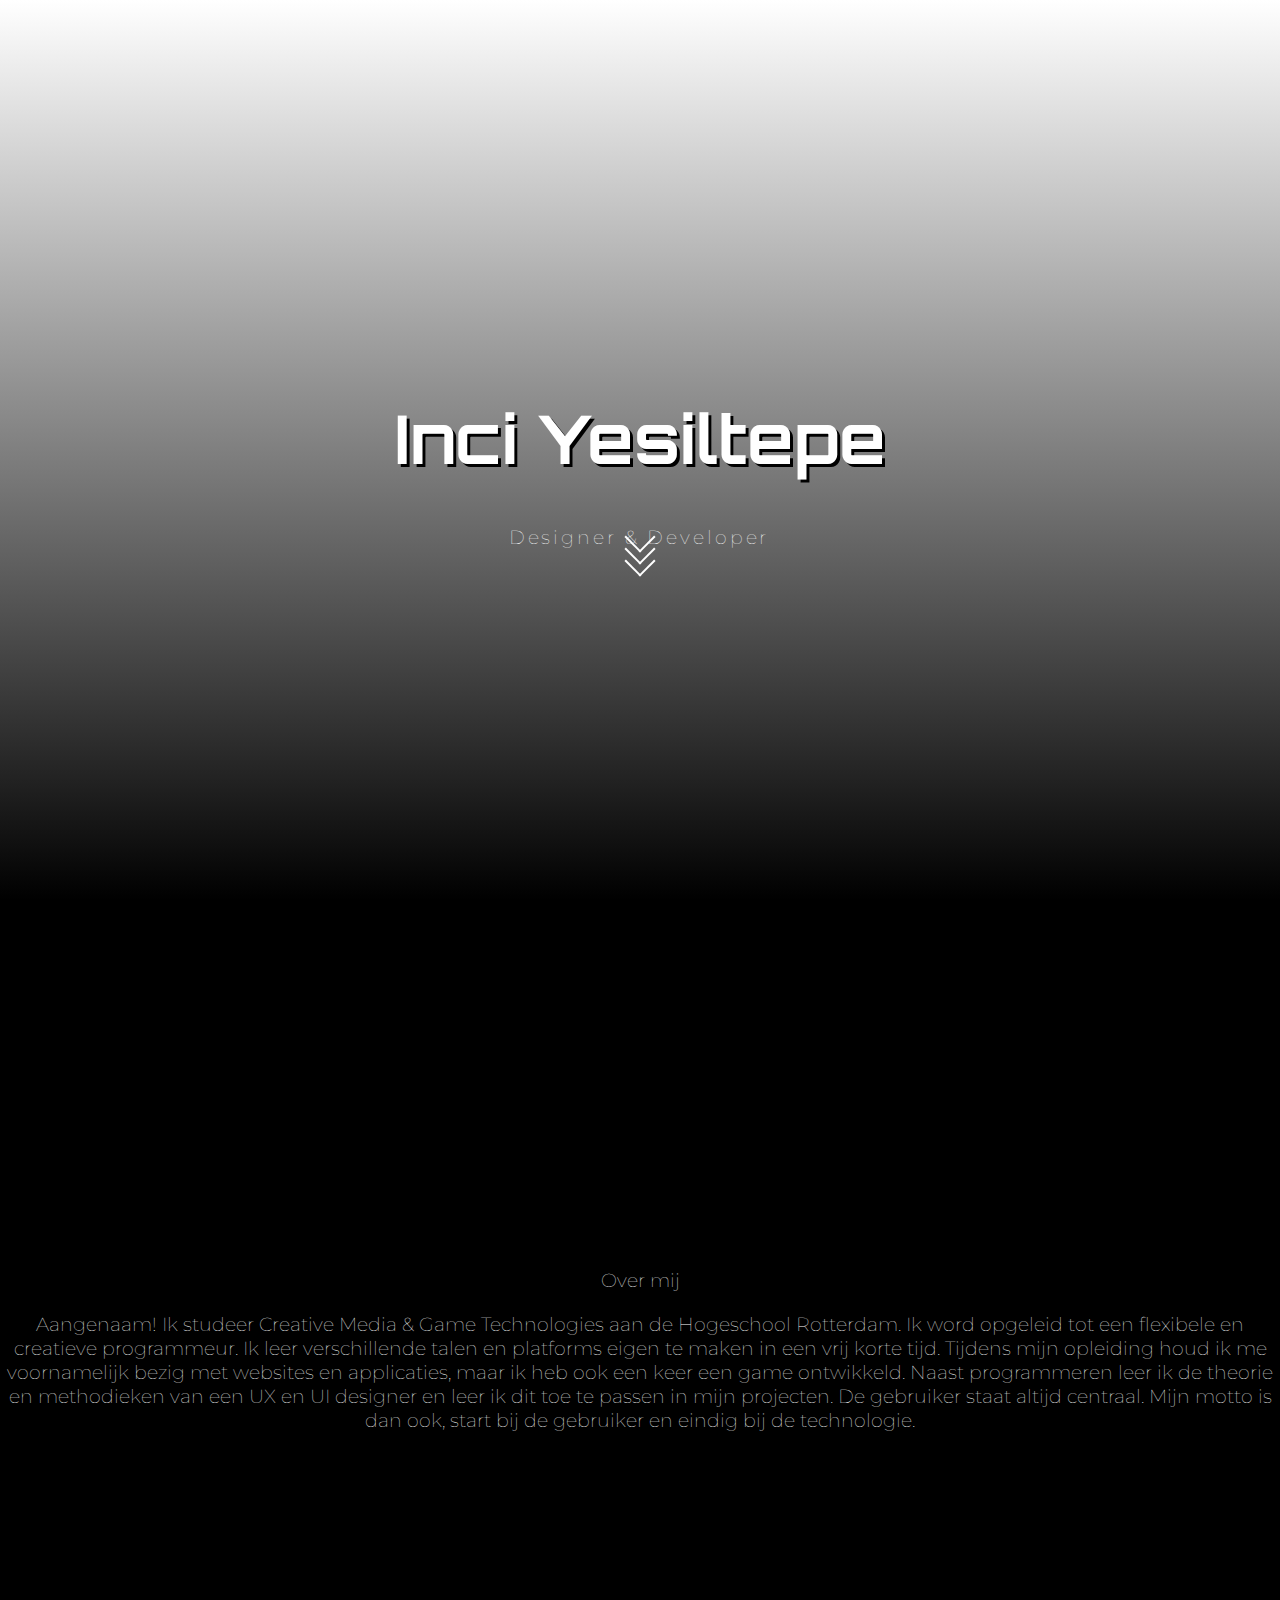
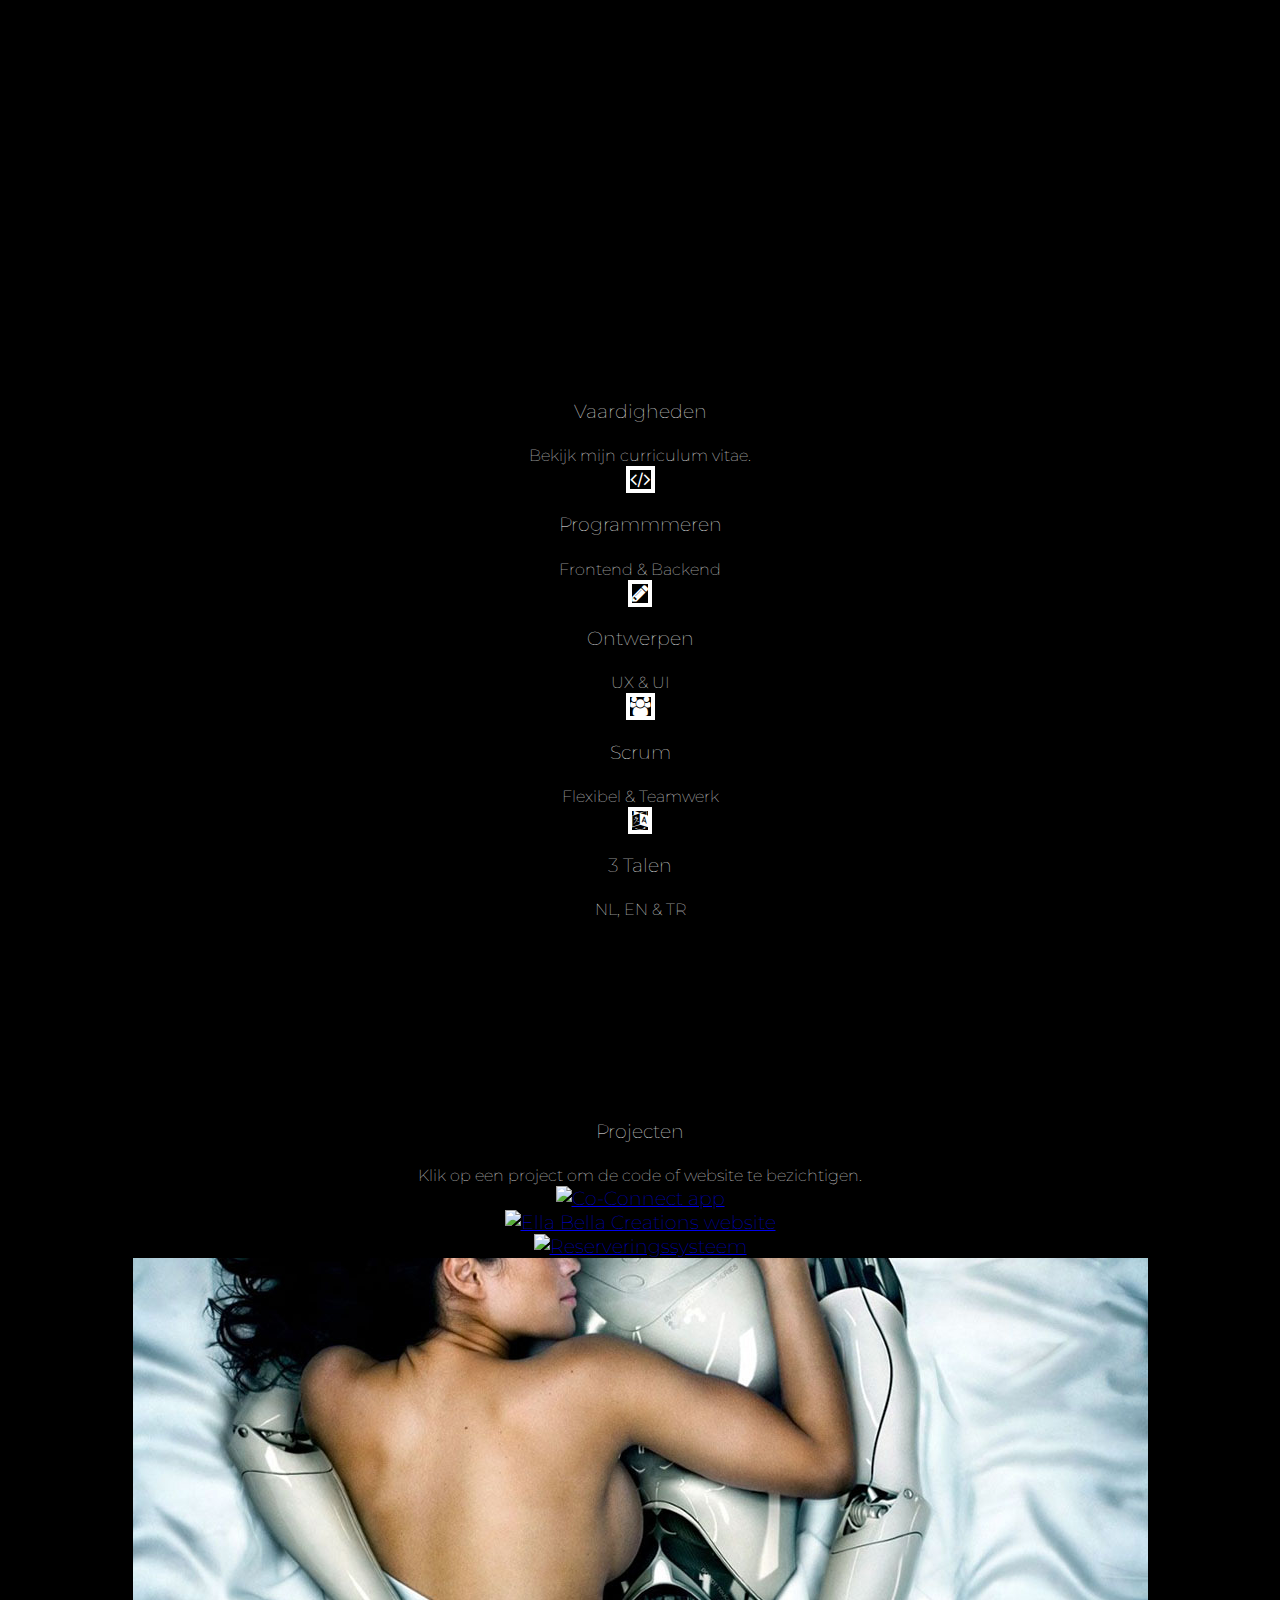
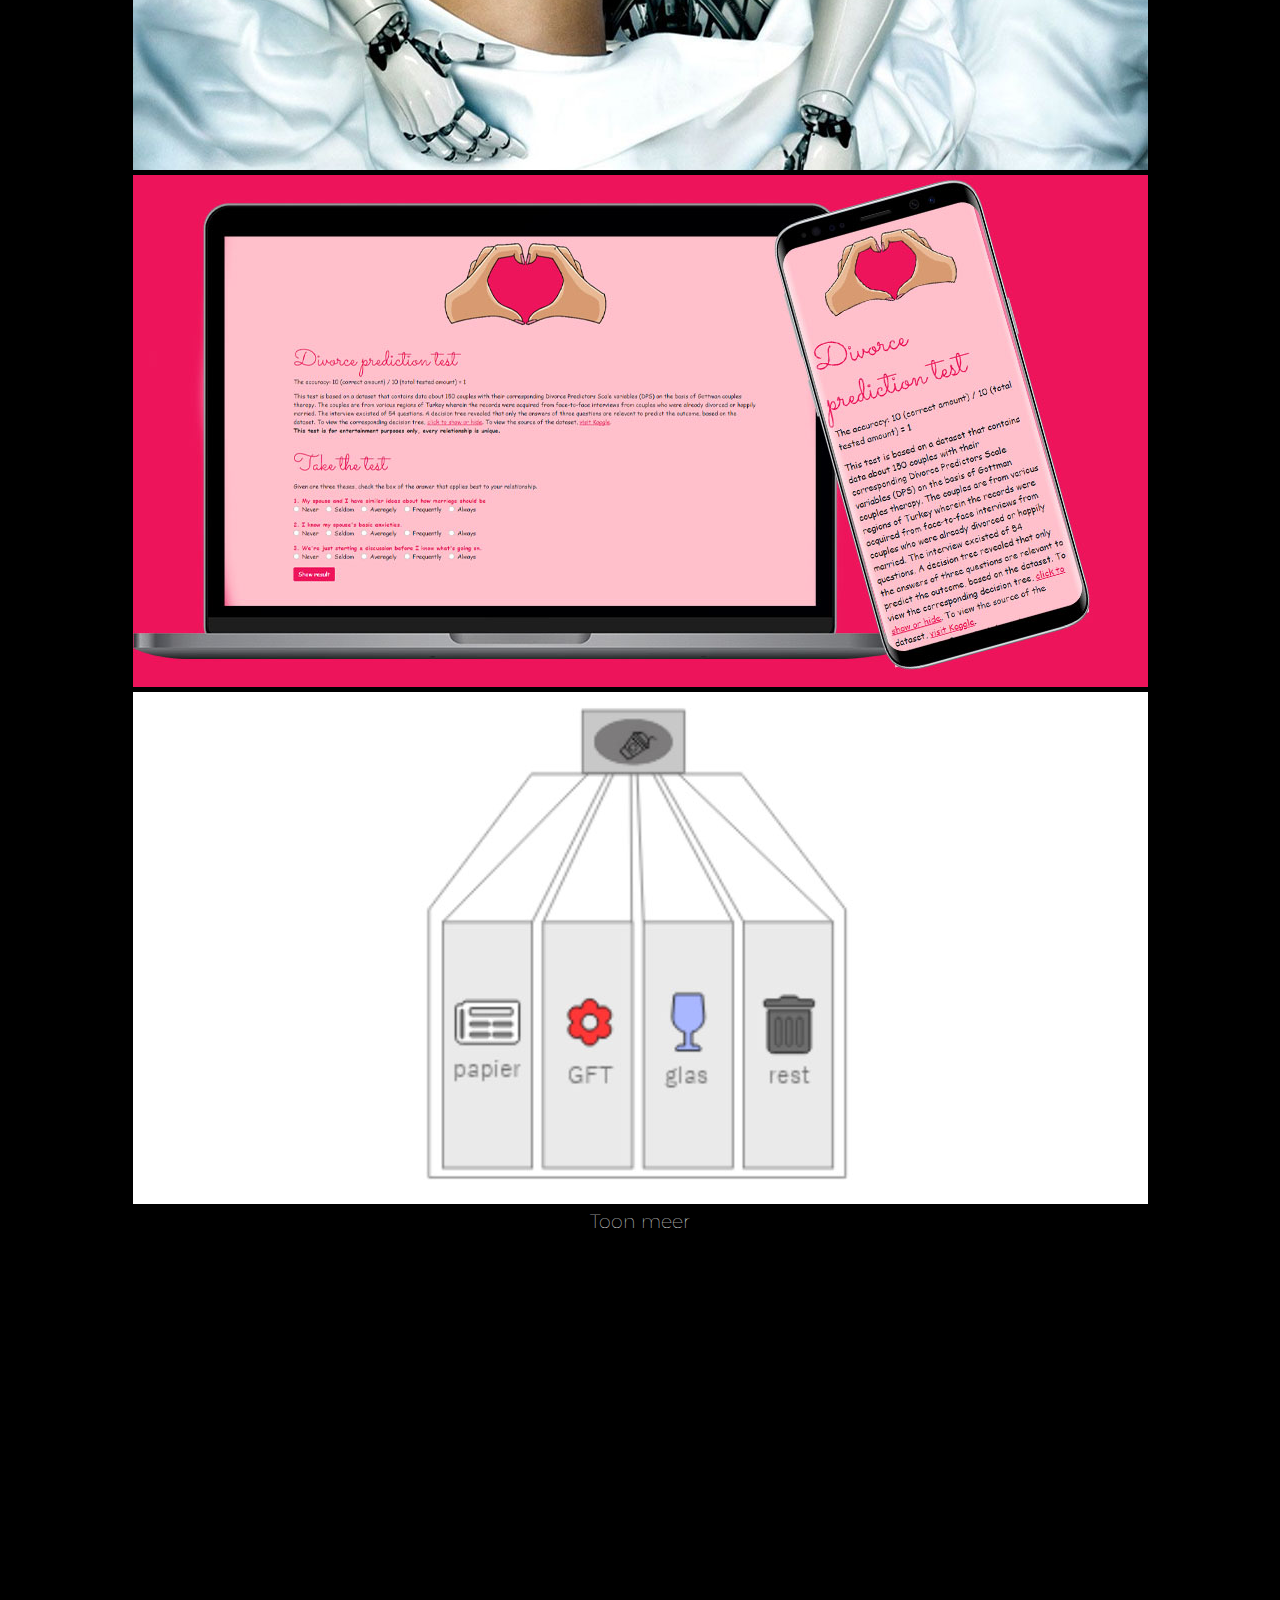
==== commit fa964fed: "added projects" ====
--- a/index.html
+++ b/index.html
@@ -39,7 +39,7 @@
 
     <div class="container-fluid">
         <div class="container column">
-            <p class="display-4">Over mij</p>
+            <p class="display-4  mb-4">Over mij</p>
             <p>Aangenaam! Ik studeer Creative Media & Game Technologies aan de Hogeschool Rotterdam. Ik word opgeleid tot een flexibele en creatieve programmeur. Ik leer verschillende talen en platforms eigen te maken in een vrij korte tijd. Tijdens mijn opleiding houd ik me voornamelijk bezig met websites en applicaties, maar ik heb ook een keer een game ontwikkeld. Naast programmeren leer ik de theorie en methodieken van een UX en UI designer en leer ik dit toe te passen in mijn projecten. De gebruiker staat altijd centraal. Mijn motto is dan ook, start bij de gebruiker en eindig bij de technologie.</p>
         </div>
     </div>
@@ -47,7 +47,7 @@
     <div class="container-fluid">
         <div class="container column">
                 <p class="display-4 mb-0">Vaardigheden</p>
-                <small class="text-muted">Bekijk mijn <a href="cv-inciyesiltepe.pdf" class="nodecolink">curriclium vitae</a>.</small>
+                <small class="text-muted">Bekijk mijn <a href="cv-inciyesiltepe.pdf" class="nodecolink">curriculum vitae</a>.</small>
 
                 <div class="d-flex flex-row flex-wrap justify-content-around my-5">
                     <div class="d-flex flex-column mx-4 mb-2">
@@ -79,7 +79,7 @@
             <p class="display-4 mb-0">Projecten</p>
             <small class="text-muted">Klik op een project om de code of website te bezichtigen.</small>
 
-            <div class="row justify-content-center g-2 mb-2 mt-4">
+            <div class="row justify-content-center g-4 mb-4 mt-2">
                 <div class="project-item col-lg-4">
                     <a href="https://github.com/ttnvmbr/CoConnect">
                         <img src="images/coconnect.jpg" class="img-fluid" alt="Co-Connect app">
@@ -92,12 +92,12 @@
                     <a href="https://ellabellacreations.nl/">
                         <img src="images/ebc.jpg" class="img-fluid" alt="Ella Bella Creations website">
                         <div class="overlay">
-                          <p class="text">Ella Bella Creations is een mode merk voor unieke zelgemaakte en gerestylde kledingstukken.</p>
+                          <p class="text">Ella Bella Creations is een mode merk voor unieke zelfgemaakte en gerestylde kledingstukken.</p>
                         </div>
                     </a>
                 </div>
             </div>
-            <div class="row justify-content-center g-2">
+            <div class="row justify-content-center g-4">
                 <div class="project-item col-lg-4">
                     <a href="https://github.com/ttnvmbr/AfspraakAutomotive">
                         <img src="images/rvs.jpg" class="img-fluid" alt="Reserveringssysteem">
@@ -115,7 +115,32 @@
                     </a>
                 </div>
             </div>
-            
+
+            <div class="collapse" id="collapseProjects">
+                <div class="mt-4">
+                    <div class="row justify-content-center g-4">
+                        <div class="project-item col-lg-4">
+                            <a href="https://github.com/ttnvmbr/Divorce-prediction-ML5">
+                                <img src="images/divorcepredicition.jpg" class="img-fluid" alt="Divorce prediction">
+                                <div class="overlay">
+                                    <p class="text">Divorce prediction. Een test van drie vragen die voorspelt of jouw relatie stand houdt.</p>
+                                </div>
+                            </a>
+                        </div>
+                        <div class="project-item col-lg-4">
+                            <a href="">
+                                <img src="images/scheidprullenbak.jpg" class="img-fluid" alt="Scheid prullenbak">
+                                <div class="overlay">
+                                    <p class="text">De scheid prullenbak. Een zelfscheidende kleinvuil-prullenbak met AI, die de gebruiker laat weten onder welke categorie het weggegooide afval valt. Nog in ontwikkeling.</p>
+                                </div>
+                            </a>
+                        </div>
+                    </div>
+                </div>
+            </div>
+            <div class="my-2">
+              <a class="nodecolink text-muted" data-bs-toggle="collapse" href="#collapseProjects" id="collapseLink" onclick="hideMore()"role="button" aria-expanded="false" aria-controls="collapseProjects">Toon meer</a>
+            </div>
         </div>
     </div>
     
@@ -141,5 +166,14 @@
    </div>
 
 </body>
+<script>
+function hideMore(){
+    let link = document.getElementById('collapseLink')
+        if(link.innerHTML==="Toon meer"){
+            link.innerHTML="Toon minder"
+        }else{
+            link.innerHTML="Toon meer"
+        }
+}</script>
 <script src="https://cdn.jsdelivr.net/npm/bootstrap@5.0.0-beta2/dist/js/bootstrap.bundle.min.js" integrity="sha384-b5kHyXgcpbZJO/tY9Ul7kGkf1S0CWuKcCD38l8YkeH8z8QjE0GmW1gYU5S9FOnJ0" crossorigin="anonymous"></script>
 </html>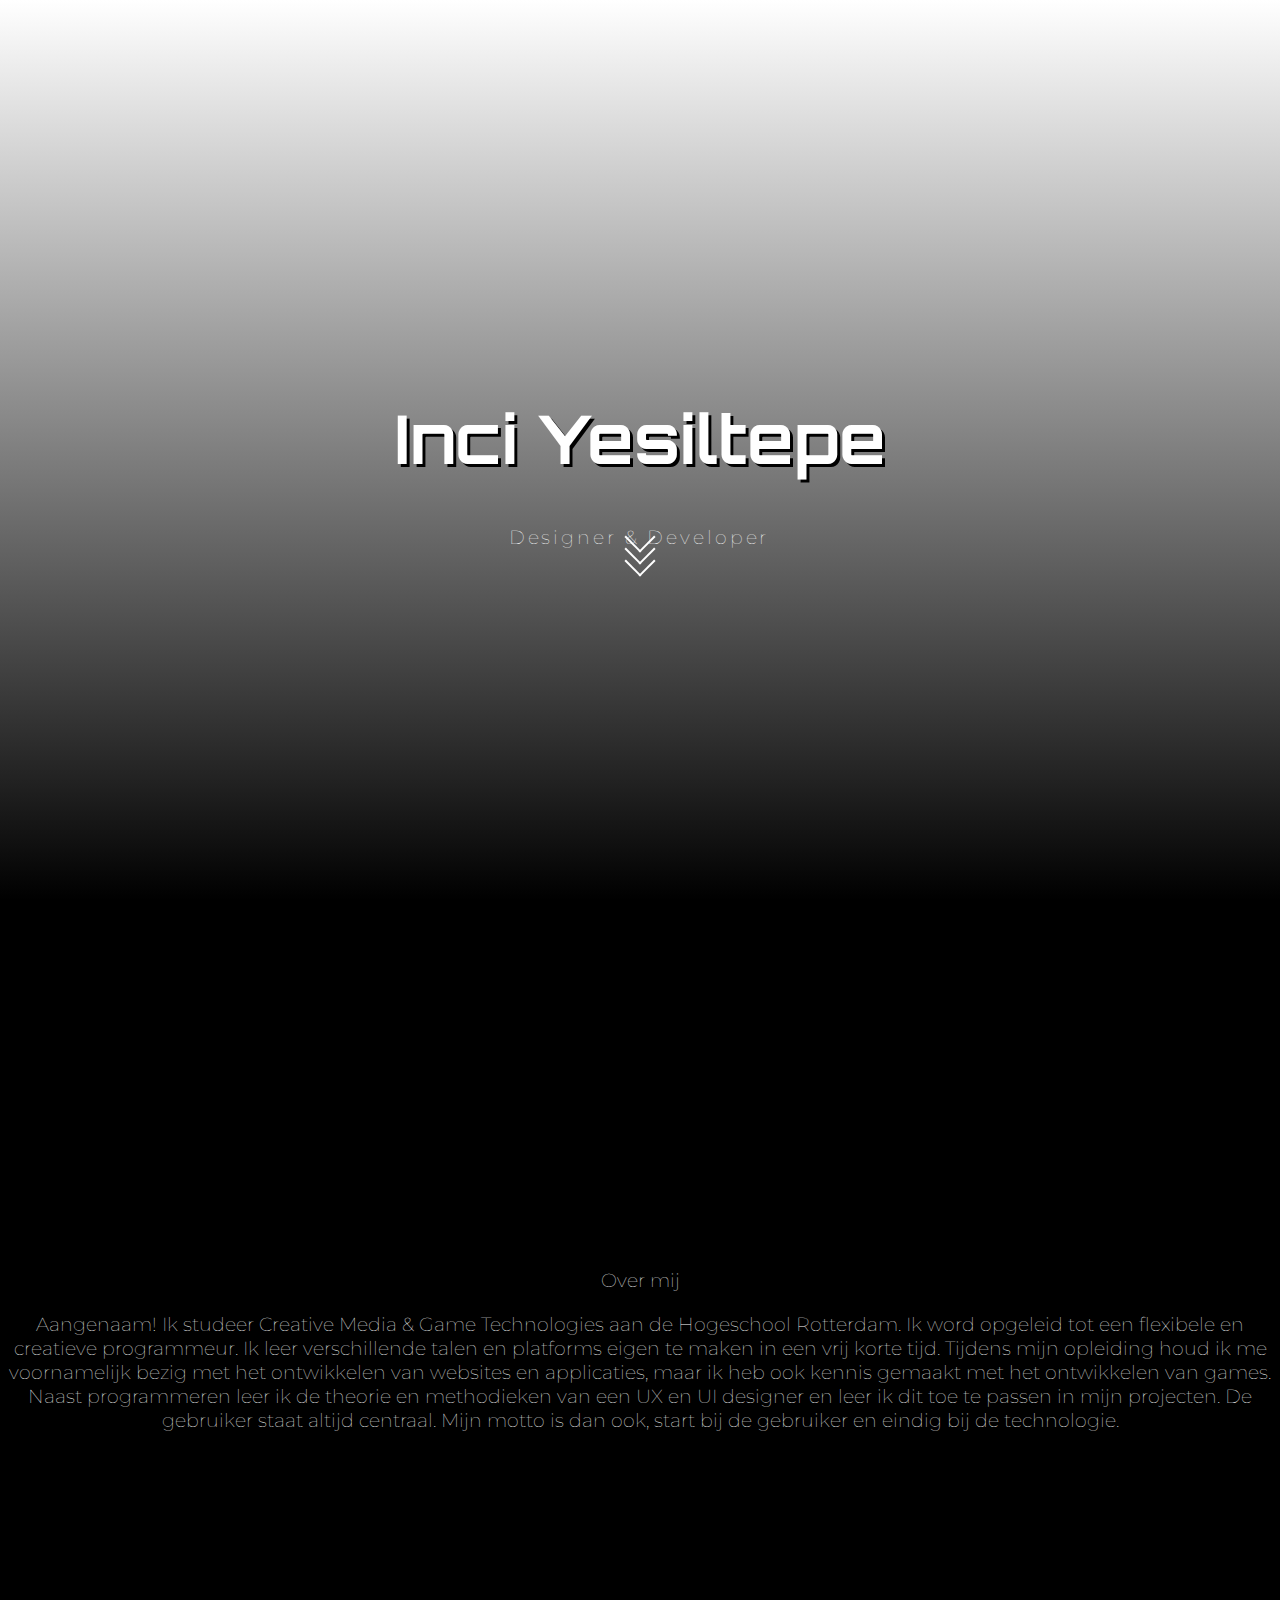
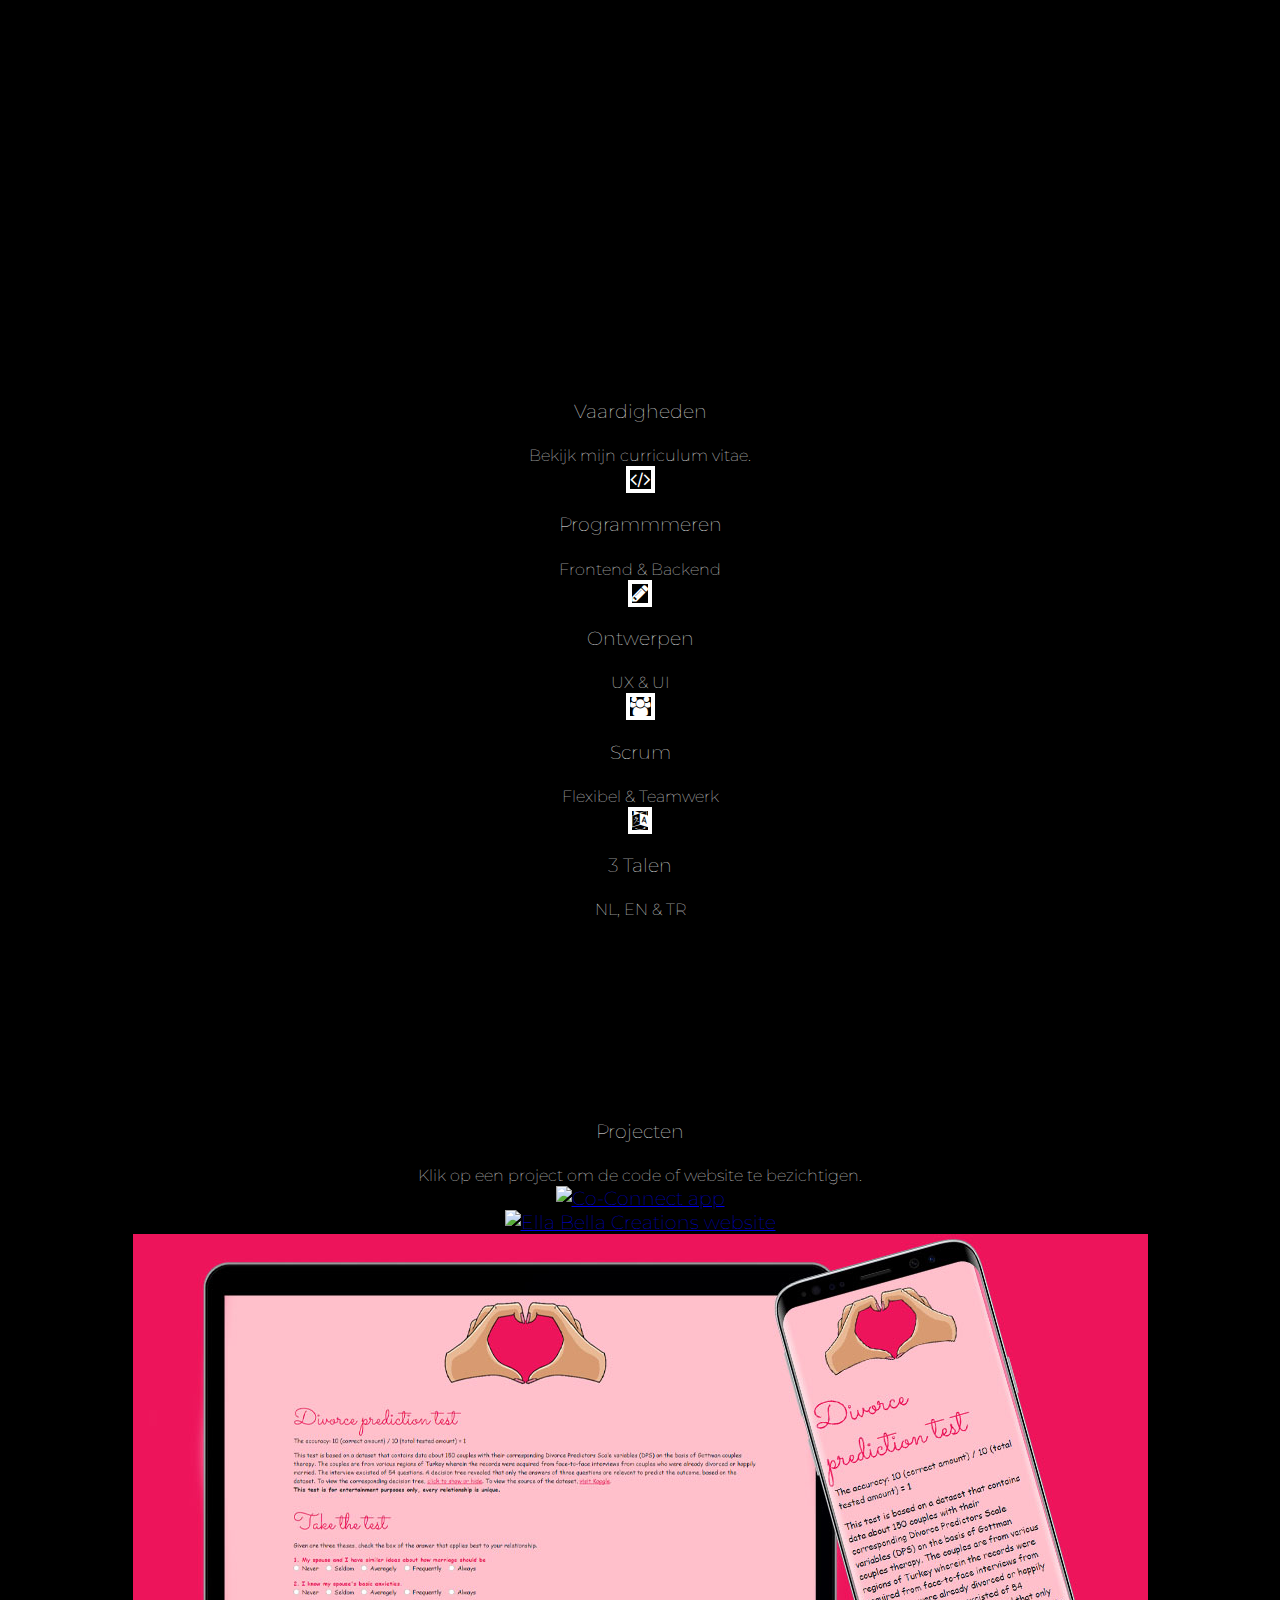
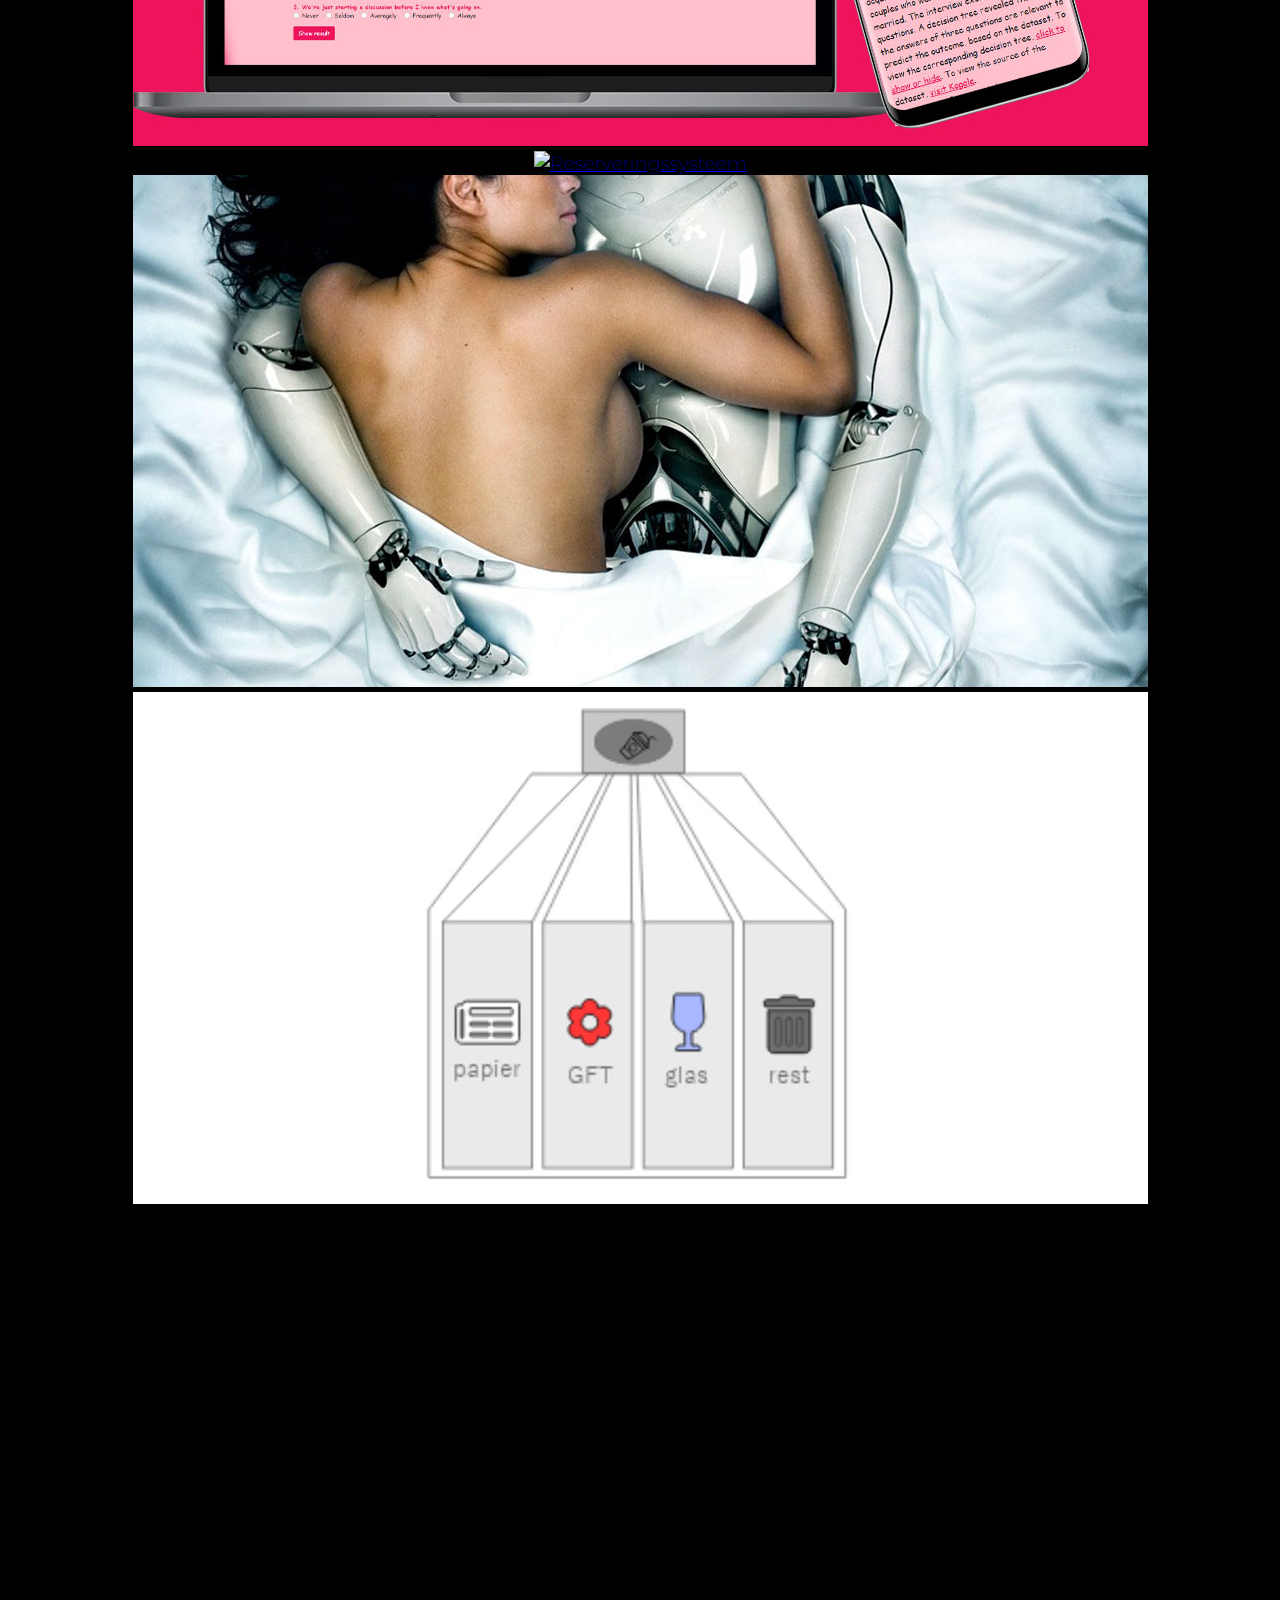
==== commit 27df162b: "margin update for mobile" ====
--- a/index.html
+++ b/index.html
@@ -5,7 +5,7 @@
     <meta http-equiv="X-UA-Compatible" content="IE=edge">
     <meta name="viewport" content="width=device-width, initial-scale=1.0">
     <title>Inci Yesiltepe</title>
-    <link rel="icon" type="image/png" href="images/portofavi.png">
+    <link rel="icon" type="image/png" href="images/portofavi2.png">
     <link href="https://cdn.jsdelivr.net/npm/bootstrap@5.0.0-beta2/dist/css/bootstrap.min.css" rel="stylesheet" integrity="sha384-BmbxuPwQa2lc/FVzBcNJ7UAyJxM6wuqIj61tLrc4wSX0szH/Ev+nYRRuWlolflfl" crossorigin="anonymous">
     <link href="style/style.css" rel="stylesheet">
     <link rel="preconnect" href="https://fonts.gstatic.com">
@@ -40,32 +40,32 @@
     <div class="container-fluid">
         <div class="container column">
             <p class="display-4  mb-4">Over mij</p>
-            <p>Aangenaam! Ik studeer Creative Media & Game Technologies aan de Hogeschool Rotterdam. Ik word opgeleid tot een flexibele en creatieve programmeur. Ik leer verschillende talen en platforms eigen te maken in een vrij korte tijd. Tijdens mijn opleiding houd ik me voornamelijk bezig met websites en applicaties, maar ik heb ook een keer een game ontwikkeld. Naast programmeren leer ik de theorie en methodieken van een UX en UI designer en leer ik dit toe te passen in mijn projecten. De gebruiker staat altijd centraal. Mijn motto is dan ook, start bij de gebruiker en eindig bij de technologie.</p>
+            <p>Aangenaam! Ik studeer Creative Media & Game Technologies aan de Hogeschool Rotterdam. Ik word opgeleid tot een flexibele en creatieve programmeur. Ik leer verschillende talen en platforms eigen te maken in een vrij korte tijd. Tijdens mijn opleiding houd ik me voornamelijk bezig met het ontwikkelen van websites en applicaties, maar ik heb ook kennis gemaakt met het ontwikkelen van games. Naast programmeren leer ik de theorie en methodieken van een UX en UI designer en leer ik dit toe te passen in mijn projecten. De gebruiker staat altijd centraal. Mijn motto is dan ook, start bij de gebruiker en eindig bij de technologie.</p>
         </div>
     </div>
 
     <div class="container-fluid">
         <div class="container column">
                 <p class="display-4 mb-0">Vaardigheden</p>
-                <small class="text-muted">Bekijk mijn <a href="cv-inciyesiltepe.pdf" class="nodecolink">curriculum vitae</a>.</small>
+                <small class="text-muted">Bekijk mijn <a href="cv-inci-yesiltepe.pdf" class="nodecolink">curriculum vitae</a>.</small>
 
                 <div class="d-flex flex-row flex-wrap justify-content-around my-5">
-                    <div class="d-flex flex-column mx-4 mb-2">
+                    <div class="d-flex flex-column mx-4 mb-3">
                         <span><i class="border border-white rounded-circle p-4 fa fa-code"></i></span>
                         <p class="mb-0">Programmmeren</p>
                         <small class="text-muted">Frontend & Backend</small>
                     </div>
-                    <div class="d-flex flex-column mx-5 mb-2">
+                    <div class="d-flex flex-column mx-5 mb-3">
                         <span><i class="border border-white rounded-circle p-4 fa fa-pencil"></i></span>
                         <p class="mb-0">Ontwerpen</p>
                         <small class="text-muted">UX & UI</small>
                     </div>
-                    <div class="d-flex flex-column mx-5 mb-2">
+                    <div class="d-flex flex-column mx-5 mb-3">
                         <span><i class="border border-white rounded-circle p-4 fa fa-group"></i></span>
                         <p class="mb-0">Scrum</p>
                         <small class="text-muted">Flexibel & Teamwerk</small>
                     </div>
-                    <div class="d-flex flex-column mx-5 mb-2">
+                    <div class="d-flex flex-column mx-5 mb-3">
                         <span><i class="border border-white rounded-circle p-4 fa fa-language"></i></span>
                         <p class="mb-0">3 Talen</p>
                         <small class="text-muted">NL, EN & TR</small>
@@ -96,6 +96,14 @@
                         </div>
                     </a>
                 </div>
+                <div class="project-item col-lg-4">
+                    <a href="https://github.com/ttnvmbr/Divorce-prediction-ML5">
+                        <img src="images/divorcepredicition.jpg" class="img-fluid" alt="Divorce prediction">
+                        <div class="overlay">
+                            <p class="text">Divorce prediction. Een test van drie vragen die voorspelt of jouw relatie stand houdt.</p>
+                        </div>
+                    </a>
+                </div>
             </div>
             <div class="row justify-content-center g-4">
                 <div class="project-item col-lg-4">
@@ -114,32 +122,14 @@
                         </div>
                     </a>
                 </div>
-            </div>
-
-            <div class="collapse" id="collapseProjects">
-                <div class="mt-4">
-                    <div class="row justify-content-center g-4">
-                        <div class="project-item col-lg-4">
-                            <a href="https://github.com/ttnvmbr/Divorce-prediction-ML5">
-                                <img src="images/divorcepredicition.jpg" class="img-fluid" alt="Divorce prediction">
-                                <div class="overlay">
-                                    <p class="text">Divorce prediction. Een test van drie vragen die voorspelt of jouw relatie stand houdt.</p>
-                                </div>
-                            </a>
+                <div class="project-item col-lg-4">
+                    <a href="">
+                        <img src="images/scheidprullenbak.jpg" class="img-fluid" alt="Scheid prullenbak">
+                        <div class="overlay">
+                            <p class="text">De scheid prullenbak. Een zelfscheidende kleinvuil-prullenbak met AI, die de gebruiker laat weten onder welke categorie het weggegooide afval valt. Nog in ontwikkeling.</p>
                         </div>
-                        <div class="project-item col-lg-4">
-                            <a href="">
-                                <img src="images/scheidprullenbak.jpg" class="img-fluid" alt="Scheid prullenbak">
-                                <div class="overlay">
-                                    <p class="text">De scheid prullenbak. Een zelfscheidende kleinvuil-prullenbak met AI, die de gebruiker laat weten onder welke categorie het weggegooide afval valt. Nog in ontwikkeling.</p>
-                                </div>
-                            </a>
-                        </div>
-                    </div>
+                    </a>
                 </div>
-            </div>
-            <div class="my-2">
-              <a class="nodecolink text-muted" data-bs-toggle="collapse" href="#collapseProjects" id="collapseLink" onclick="hideMore()"role="button" aria-expanded="false" aria-controls="collapseProjects">Toon meer</a>
             </div>
         </div>
     </div>
--- a/style/style.css
+++ b/style/style.css
@@ -29,7 +29,6 @@
 
 .orbitron{
     font-family: 'Orbitron', sans-serif;
-    -webkit-animation: colorchange 15s infinite alternate;
     font-size: 3.5em;
     color: white;
     text-shadow: 0.05em 0.05em black;
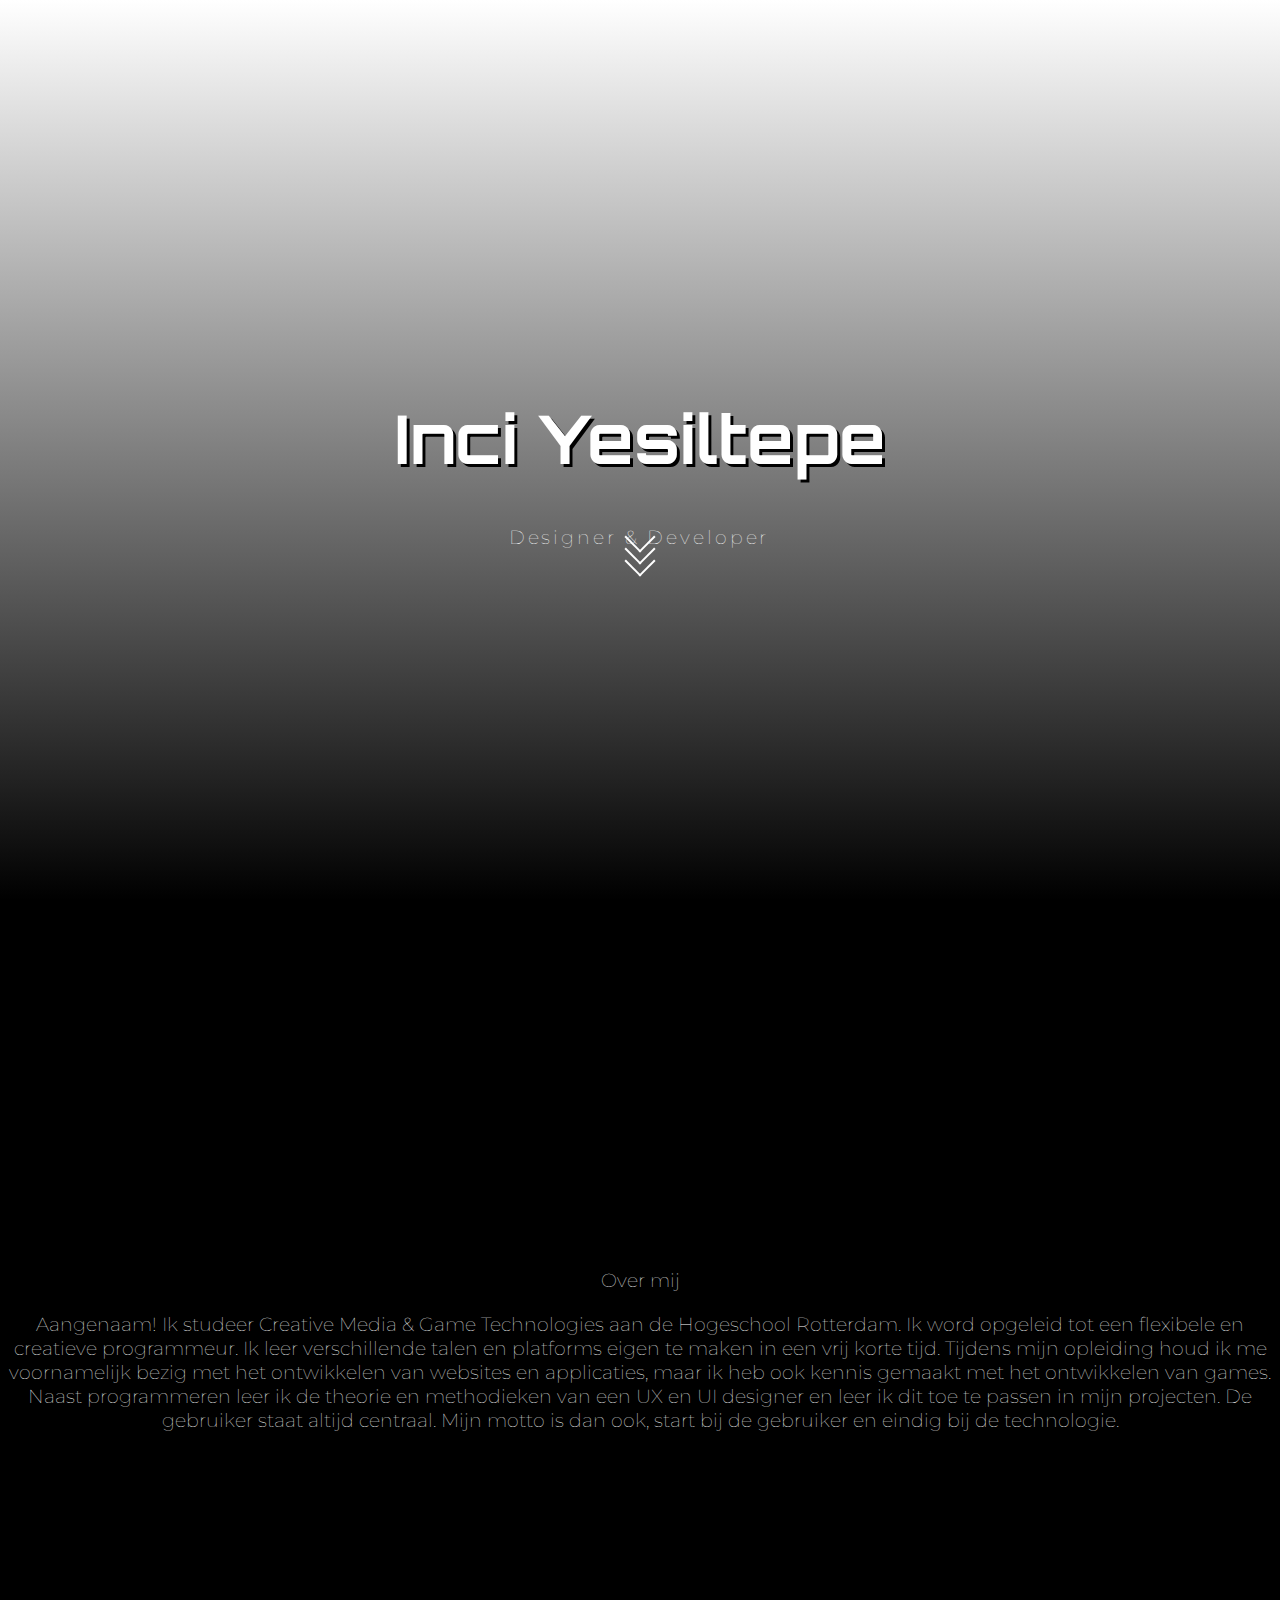
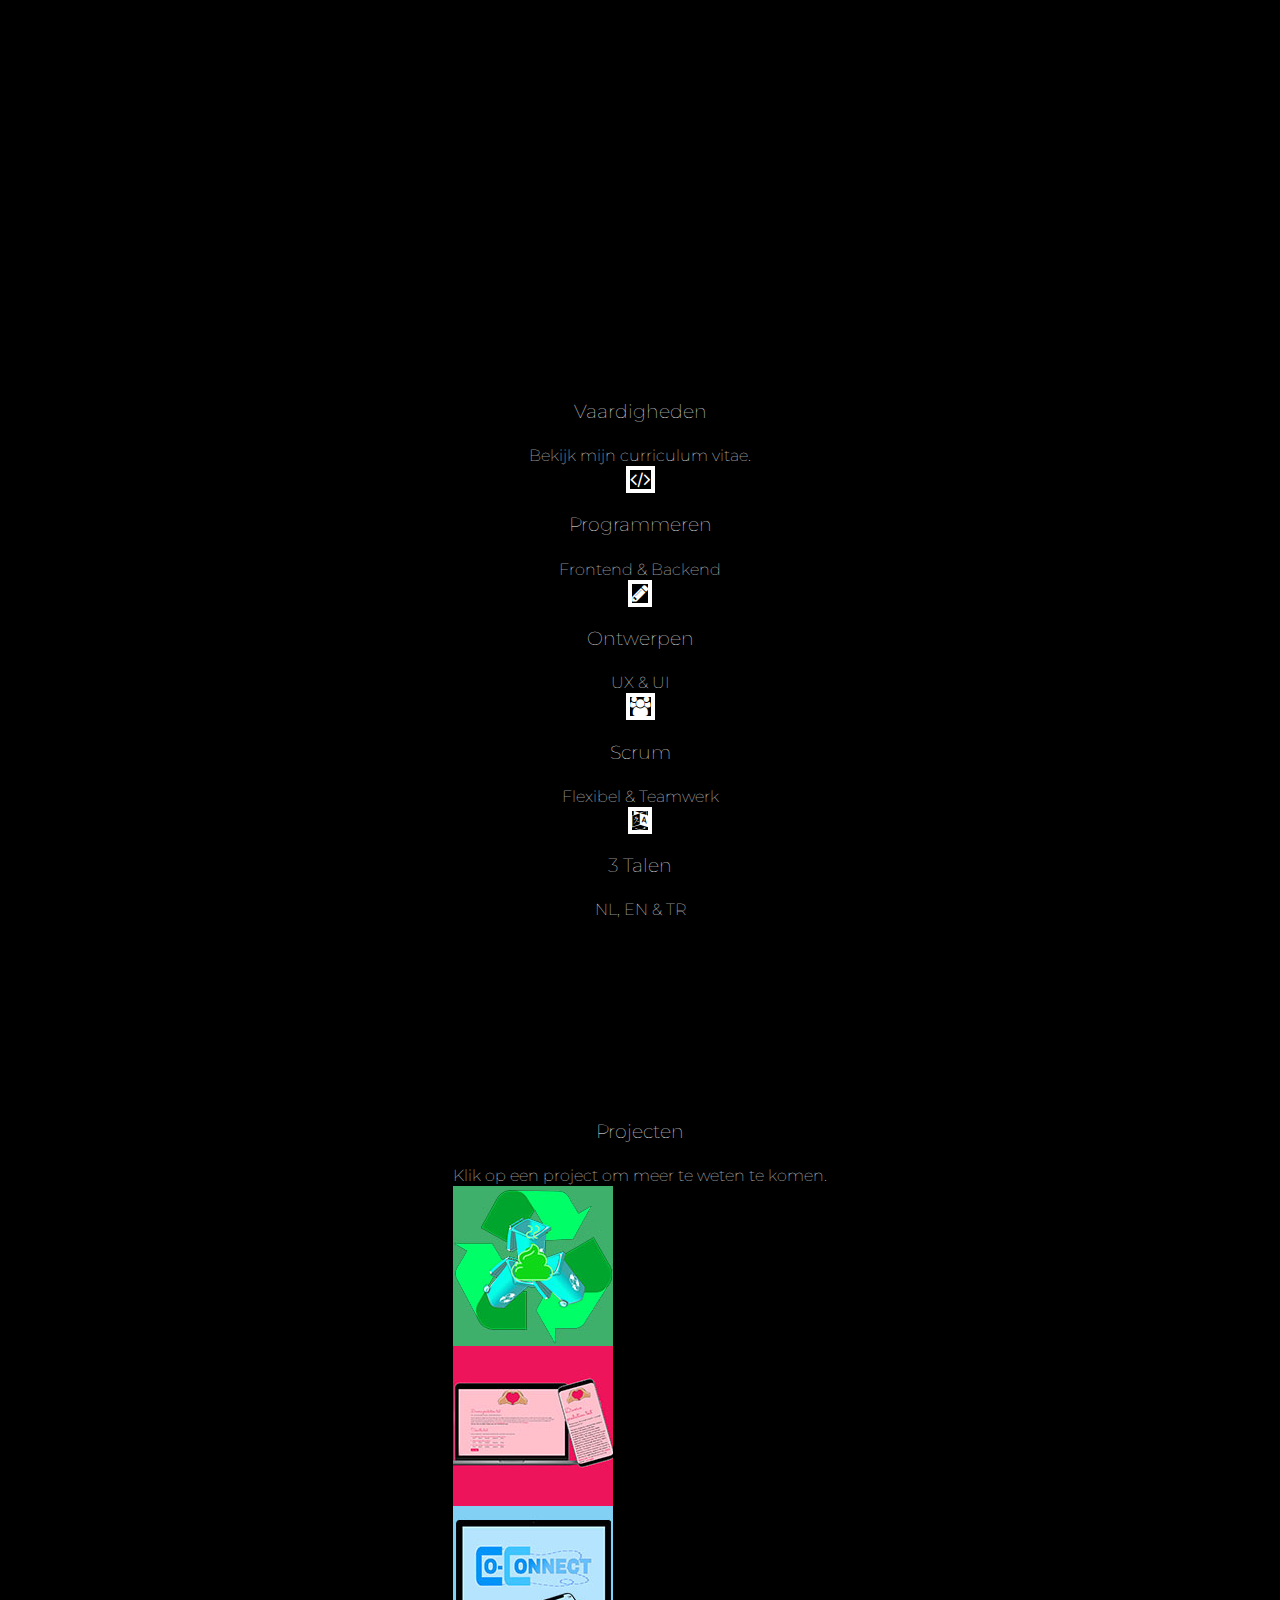
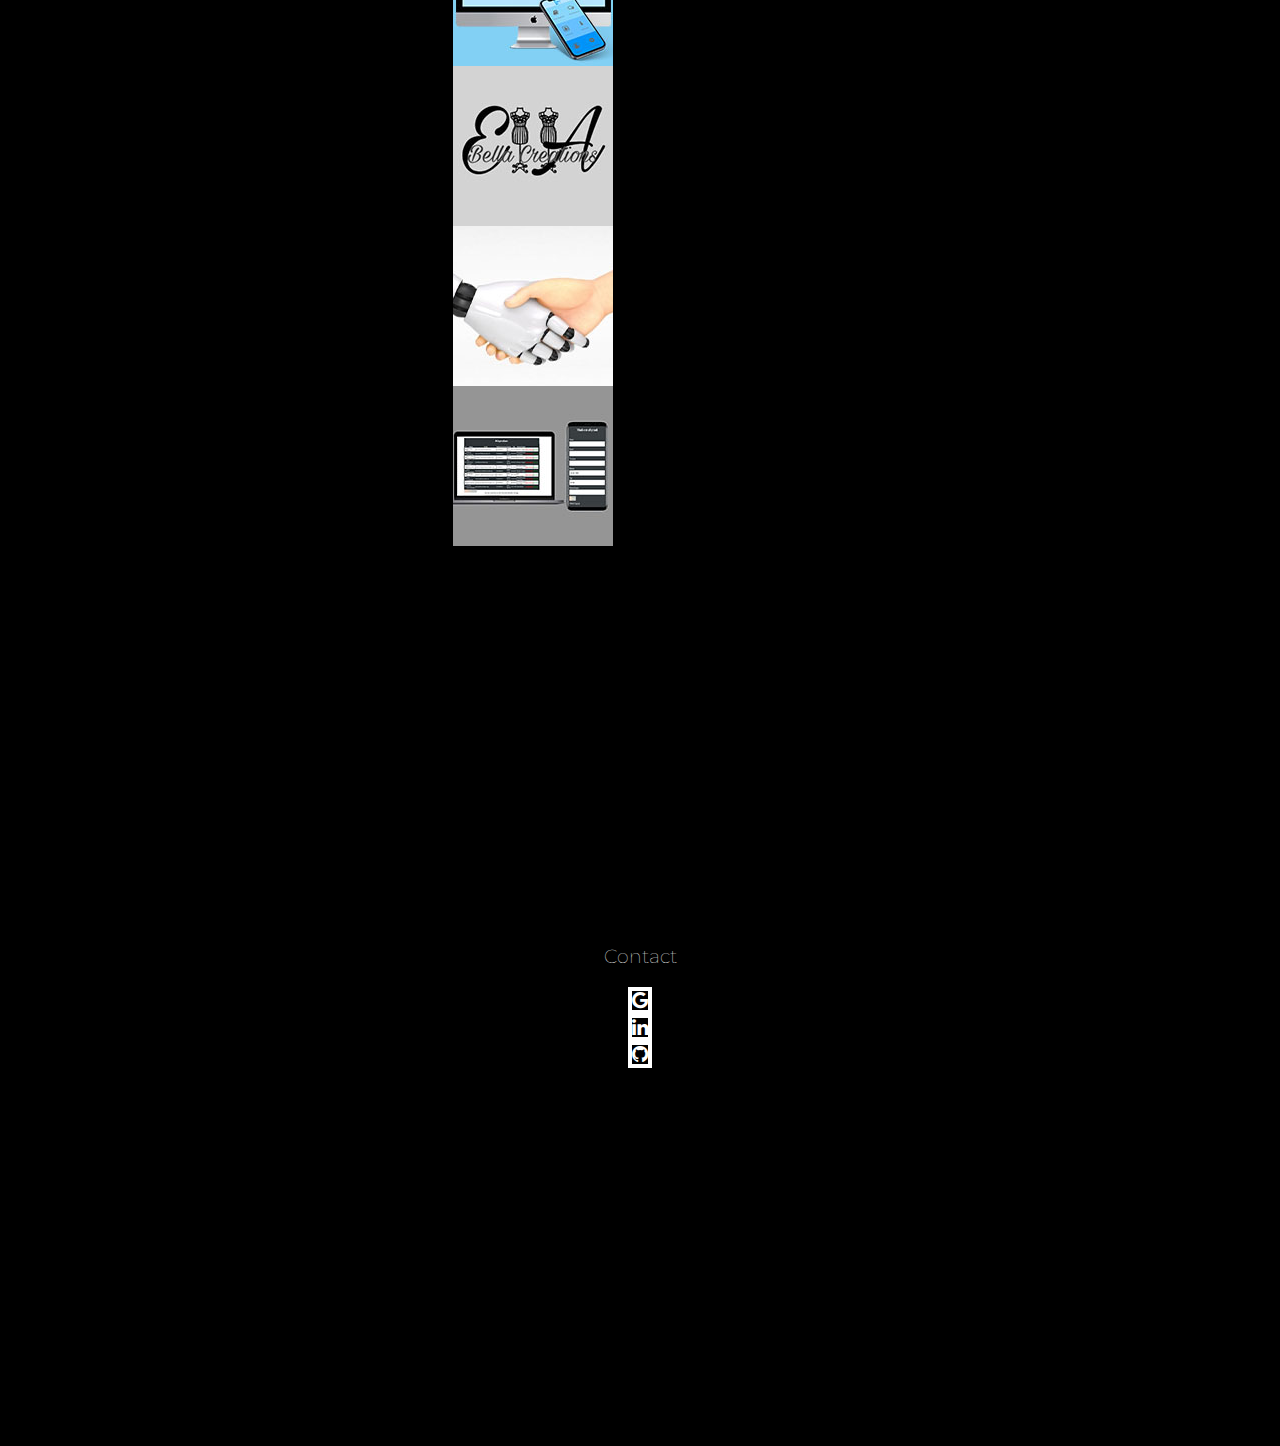
==== commit ec33df6a: "website update!" ====
--- a/index.html
+++ b/index.html
@@ -47,12 +47,12 @@
     <div class="container-fluid">
         <div class="container column">
                 <p class="display-4 mb-0">Vaardigheden</p>
-                <small class="text-muted">Bekijk mijn <a href="cv-inci-yesiltepe.pdf" class="nodecolink">curriculum vitae</a>.</small>
+                <small class="text-muted">Bekijk mijn <a href="media/cv-inci-yesiltepe.pdf" class="nodecolink decolink">curriculum vitae</a>.</small>
 
                 <div class="d-flex flex-row flex-wrap justify-content-around my-5">
                     <div class="d-flex flex-column mx-4 mb-3">
                         <span><i class="border border-white rounded-circle p-4 fa fa-code"></i></span>
-                        <p class="mb-0">Programmmeren</p>
+                        <p class="mb-0">Programmeren</p>
                         <small class="text-muted">Frontend & Backend</small>
                     </div>
                     <div class="d-flex flex-column mx-5 mb-3">
@@ -74,60 +74,186 @@
         </div>
     </div>
 
-    <div class="container-fluid">
+    <div class="container-fluid" id="projects">
         <div class="container column">
             <p class="display-4 mb-0">Projecten</p>
-            <small class="text-muted">Klik op een project om de code of website te bezichtigen.</small>
-
-            <div class="row justify-content-center g-4 mb-4 mt-2">
-                <div class="project-item col-lg-4">
-                    <a href="https://github.com/ttnvmbr/CoConnect">
-                        <img src="images/coconnect.jpg" class="img-fluid" alt="Co-Connect app">
-                        <div class="overlay">
-                          <p class="text">Co-Connect is een gemakkelijk te implementeren applicatie, die kan dienen als algemeen hr-beleid binnen een bedrijf. De app focust zich op zowel de persoonlijke behoeften van de werknemer als het bevorderen van de interne communicatie.</p>
-                        </div>
-                    </a>
-                </div>
-                <div class="project-item col-lg-4">
-                    <a href="https://ellabellacreations.nl/">
-                        <img src="images/ebc.jpg" class="img-fluid" alt="Ella Bella Creations website">
-                        <div class="overlay">
-                          <p class="text">Ella Bella Creations is een mode merk voor unieke zelfgemaakte en gerestylde kledingstukken.</p>
-                        </div>
-                    </a>
-                </div>
-                <div class="project-item col-lg-4">
-                    <a href="https://github.com/ttnvmbr/Divorce-prediction-ML5">
-                        <img src="images/divorcepredicition.jpg" class="img-fluid" alt="Divorce prediction">
-                        <div class="overlay">
-                            <p class="text">Divorce prediction. Een test van drie vragen die voorspelt of jouw relatie stand houdt.</p>
-                        </div>
-                    </a>
-                </div>
-            </div>
-            <div class="row justify-content-center g-4">
-                <div class="project-item col-lg-4">
-                    <a href="https://github.com/ttnvmbr/AfspraakAutomotive">
-                        <img src="images/rvs.jpg" class="img-fluid" alt="Reserveringssysteem">
-                        <div class="overlay">
-                          <p class="text">Reserveringssysteem voor het maken van een afspraak.</p>
-                        </div>
-                    </a>
-                </div>
-                <div class="project-item col-lg-4">
-                    <a href="https://inciyesiltepe.medium.com/hete-liefde-met-koude-robots-1f0e400bff9b">
-                        <img src="images/robotverslag.jpg" class="img-fluid" alt="verslag ai robots">
-                        <div class="overlay">
-                          <p class="text">Onderzoeksverslag over de mogelijke relatie tussen mens en AI in de toekomst.</p>
-                        </div>
-                    </a>
-                </div>
-                <div class="project-item col-lg-4">
-                    <a href="">
-                        <img src="images/scheidprullenbak.jpg" class="img-fluid" alt="Scheid prullenbak">
-                        <div class="overlay">
-                            <p class="text">De scheid prullenbak. Een zelfscheidende kleinvuil-prullenbak met AI, die de gebruiker laat weten onder welke categorie het weggegooide afval valt. Nog in ontwikkeling.</p>
-                        </div>
+            <small class="text-muted">Klik op een project om meer te weten te komen.</small>
+
+            <div class="row justify-content-center g-5 mb-5 mt-2">
+                <div class="col-lg-4 d-flex justify-content-center">
+                    <a href="./schijtprullenbak.html">
+                        <div class="cube">
+                            <div class="cube__container">
+                              <div class="cube__face cube__face--front">
+                                <img src="/images/spcube.jpg" />
+                              </div>
+                              <div class="cube__face cube__face--back">
+                                <img src="/images/spcube.jpg" />
+                              </div>
+                              <div class="cube__face cube__face--left">
+                                <img src="/images/spcube.jpg" />
+                              </div>
+                              <div class="cube__face cube__face--right">
+                                <img src="/images/spcube.jpg" />
+                              </div>
+                              <div class="cube__face cube__face--top">
+                                <img src="/images/spcube.jpg" />
+                              </div>
+                              <div class="cube__face cube__face--bottom">
+                                <img src="/images/spcube.jpg" />
+                              </div>
+                            </div>
+                          </div>
+                 
+                    </a>
+                </div>
+                <div class="col-lg-4 d-flex justify-content-center">
+                    <a href="./divorce.html">
+                            <div class="cube">
+                              <div class="cube__container">
+                                <div class="cube__face cube__face--front">
+                                    <div class="image__container">
+                                        <img src="/images/dicube.jpg" />
+                                    </div>
+                                </div>
+                                <div class="cube__face cube__face--back">
+                                    <div class="image__container">
+                                        <img src="/images/dicube.jpg" />
+                                    </div>
+                                </div>
+                                <div class="cube__face cube__face--left">
+                                    <div class="image__container">
+                                        <img src="/images/dicube.jpg" />
+                                    </div>
+                                </div>
+                                <div class="cube__face cube__face--right">
+                                    <div class="image__container">
+                                        <img src="/images/dicube.jpg" />
+                                    </div>
+                                </div>
+                                <div class="cube__face cube__face--top">
+                                    <div class="image__container">
+                                        <img src="/images/dicube.jpg" />
+                                    </div>
+                                </div>
+                                <div class="cube__face cube__face--bottom">
+                                    <div class="image__container">
+                                        <img src="/images/dicube.jpg" />
+                                    </div>
+                                </div>
+                              </div>
+                            </div>
+                    </a>
+                </div>
+                <div class="col-lg-4 d-flex justify-content-center">
+                    <a href="./connect.html">
+                        <div class="cube">
+                            <div class="cube__container">
+                              <div class="cube__face cube__face--front">
+                                  <div class="image__container">
+                                <img src="/images/cocube.jpg" />
+                                </div>
+                              </div>
+                              <div class="cube__face cube__face--back">
+                                <img src="/images/cocube.jpg" />
+                              </div>
+                              <div class="cube__face cube__face--left">
+                                <img src="/images/cocube.jpg" />
+                              </div>
+                              <div class="cube__face cube__face--right">
+                                <img src="/images/cocube.jpg" />
+                              </div>
+                              <div class="cube__face cube__face--top">
+                                <img src="/images/cocube.jpg" />
+                              </div>
+                              <div class="cube__face cube__face--bottom">
+                                <img src="/images/cocube.jpg" />
+                              </div>
+                            </div>
+                          </div>
+                    </a>
+                </div>
+            </div>
+            <div class="row justify-content-center g-5">
+                <div class="col-lg-4 d-flex justify-content-center">
+                    <a href="./ebc.html">
+                        <div class="cube">
+                            <div class="cube__container">
+                              <div class="cube__face cube__face--front">
+                                <img src="/images/elcube.jpg" />
+                              </div>
+                              <div class="cube__face cube__face--back">
+                                <img src="/images/elcube.jpg" />
+                              </div>
+                              <div class="cube__face cube__face--left">
+                                <img src="/images/elcube.jpg" />
+                              </div>
+                              <div class="cube__face cube__face--right">
+                                <img src="/images/elcube.jpg" />
+                              </div>
+                              <div class="cube__face cube__face--top">
+                                <img src="/images/elcube.jpg" />
+                              </div>
+                              <div class="cube__face cube__face--bottom">
+                                <img src="/images/elcube.jpg" />
+                              </div>
+                            </div>
+                          </div>
+                           
+                    </a>
+                </div>
+                <div class="col-lg-4 d-flex justify-content-center">
+                    <a href="./verslag.html">
+                        <div class="cube">
+                            <div class="cube__container">
+                              <div class="cube__face cube__face--front">
+                                <img src="/images/rocube.jpg" />
+                              </div>
+                              <div class="cube__face cube__face--back">
+                                <img src="/images/rocube.jpg" />
+                              </div>
+                              <div class="cube__face cube__face--left">
+                                <img src="/images/rocube.jpg" />
+                              </div>
+                              <div class="cube__face cube__face--right">
+                                <img src="/images/rocube.jpg" />
+                              </div>
+                              <div class="cube__face cube__face--top">
+                                <img src="/images/rocube.jpg" />
+                              </div>
+                              <div class="cube__face cube__face--bottom">
+                                <img src="/images/rocube.jpg" />
+                              </div>
+                            </div>
+                          </div>
+                            
+                    </a>
+                </div>
+                <div class="col-lg-4 d-flex justify-content-center">
+                    <a href="./rvs.html">
+                        <div class="cube">
+                            <div class="cube__container">
+                              <div class="cube__face cube__face--front">
+                                <img src="/images/rvscube.jpg" />
+                              </div>
+                              <div class="cube__face cube__face--back">
+                                <img src="/images/rvscube.jpg" />
+                              </div>
+                              <div class="cube__face cube__face--left">
+                                <img src="/images/rvscube.jpg" />
+                              </div>
+                              <div class="cube__face cube__face--right">
+                                <img src="/images/rvscube.jpg" />
+                              </div>
+                              <div class="cube__face cube__face--top">
+                                <img src="/images/rvscube.jpg" />
+                              </div>
+                              <div class="cube__face cube__face--bottom">
+                                <img src="/images/rvscube.jpg" />
+                              </div>
+                            </div>
+                          </div>
+                       
                     </a>
                 </div>
             </div>
@@ -156,14 +282,5 @@
    </div>
 
 </body>
-<script>
-function hideMore(){
-    let link = document.getElementById('collapseLink')
-        if(link.innerHTML==="Toon meer"){
-            link.innerHTML="Toon minder"
-        }else{
-            link.innerHTML="Toon meer"
-        }
-}</script>
 <script src="https://cdn.jsdelivr.net/npm/bootstrap@5.0.0-beta2/dist/js/bootstrap.bundle.min.js" integrity="sha384-b5kHyXgcpbZJO/tY9Ul7kGkf1S0CWuKcCD38l8YkeH8z8QjE0GmW1gYU5S9FOnJ0" crossorigin="anonymous"></script>
 </html>--- a/style/style.css
+++ b/style/style.css
@@ -1,25 +1,25 @@
 body {
-    margin: 0;
-    height: 100vh;
-    font-weight: 100;
-    text-align: center;
-    font-family: 'Montserrat', sans-serif;
-    overflow-y: scroll;
-    overflow-x: hidden;
-    color: white;
-    background: linear-gradient(white, black);
-    background-repeat: no-repeat;
-    background-color: black;
-    font-size: 1.2em;
+  margin: 0;
+  height: 100vh;
+  font-weight: 100;
+  text-align: center;
+  font-family: "Montserrat", sans-serif;
+  overflow-y: scroll;
+  overflow-x: hidden;
+  color: white;
+  background: linear-gradient(white, black);
+  background-repeat: no-repeat;
+  background-color: black;
+  font-size: 1.2em;
 }
 
 /* invisible scrollbar */
 ::-webkit-scrollbar {
-    width: 0;
-    background: transparent;
-}
-
-.container-fluid{
+  width: 0;
+  background: transparent;
+}
+
+.container-fluid {
   display: flex;
   justify-content: center;
   align-items: center;
@@ -27,310 +27,462 @@
   min-height: 100vh;
 }
 
-.orbitron{
-    font-family: 'Orbitron', sans-serif;
-    font-size: 3.5em;
-    color: white;
-    text-shadow: 0.05em 0.05em black;
-}
-
-.typewriter{
-    overflow: hidden; 
-    border-right: .15em solid transparent; 
-    white-space: nowrap;
-    margin: 0 auto; 
-    letter-spacing: .15em; 
-    animation: 
-        typing 3.5s steps(40, end),
-        blink-caret .75s step-end 5;
-}
-  
-  /* typing effect */
+.orbitron {
+  font-family: "Orbitron", sans-serif;
+  font-size: 3.5em;
+  color: white;
+  text-shadow: 0.05em 0.05em black;
+}
+
+.typewriter {
+  overflow: hidden;
+  border-right: 0.15em solid transparent;
+  white-space: nowrap;
+  margin: 0 auto;
+  letter-spacing: 0.15em;
+  animation: typing 3.5s steps(40, end), blink-caret 0.75s step-end 5;
+}
+
+/* typing effect */
 @keyframes typing {
-    from { width: 0 }
-    to { width: 100% }
-}
-  
-  /* cursor effect */
+  from {
+    width: 0;
+  }
+  to {
+    width: 100%;
+  }
+}
+
+/* cursor effect */
 @keyframes blink-caret {
-    from, to { border-color: transparent }
-    50% { border-color: white; }
-}
-
-.arrow{
-	position: absolute;
-	left: 50%;
-	transform: translate(-50%, -50%);
-}
-
-.arrow span{
-	display: block;
-	width: 20px;
-	height: 20px;
-	border-bottom: 2px solid white;
-	border-right: 2px solid white;
-	transform: rotate(45deg);
-	margin: -10px;
-	animation: animate 2s infinite;
-}
-
-.arrow span:nth-child(2)
-{
-	animation-delay: -0.2s;
-}
-
-.arrow span:nth-child(3)
-{
-	animation-delay: -0.4s;
-}
-
-@keyframes animate{
-	
-	0%{
-		opacity: 0;
-		transform: rotate(45deg) translate(-20px, -20px);
-	}
-	50%{
-		opacity: 1;
-	}
-	100%{
-		opacity: 0;
-		transform: rotate(45deg) translate(20px, 20px);
-	}
+  from,
+  to {
+    border-color: transparent;
+  }
+  50% {
+    border-color: white;
+  }
+}
+
+.arrow {
+  position: absolute;
+  left: 50%;
+  transform: translate(-50%, -50%);
+}
+
+.arrow span {
+  display: block;
+  width: 20px;
+  height: 20px;
+  border-bottom: 2px solid white;
+  border-right: 2px solid white;
+  transform: rotate(45deg);
+  margin: -10px;
+  animation: animate 2s infinite;
+}
+
+.arrow span:nth-child(2) {
+  animation-delay: -0.2s;
+}
+
+.arrow span:nth-child(3) {
+  animation-delay: -0.4s;
+}
+
+@keyframes animate {
+  0% {
+    opacity: 0;
+    transform: rotate(45deg) translate(-20px, -20px);
+  }
+  50% {
+    opacity: 1;
+  }
+  100% {
+    opacity: 0;
+    transform: rotate(45deg) translate(20px, 20px);
+  }
 }
 
 /* background */
 
 .light {
-    position: absolute;
-    width: 0px;
-    opacity: .75;
-    background-color: white;
-    box-shadow: #e9f1f1 0px 0px 20px 2px;
-    opacity: 0;
+  position: absolute;
+  width: 0px;
+  opacity: 0.75;
+  background-color: white;
+  box-shadow: #e9f1f1 0px 0px 20px 2px;
+  opacity: 0;
+  top: 100vh;
+  bottom: 0px;
+  left: 0px;
+  right: 0px;
+  margin: auto;
+}
+
+.x1 {
+  -webkit-animation: floatUp 4s infinite linear;
+  -moz-animation: floatUp 4s infinite linear;
+  -o-animation: floatUp 4s infinite linear;
+  animation: floatUp 4s infinite linear;
+  -webkit-transform: scale(1);
+  -moz-transform: scale(1);
+  -o-transform: scale(1);
+  transform: scale(1);
+}
+
+.x2 {
+  -webkit-animation: floatUp 7s infinite linear;
+  -moz-animation: floatUp 7s infinite linear;
+  -o-animation: floatUp 7s infinite linear;
+  animation: floatUp 7s infinite linear;
+  -webkit-transform: scale(1.6);
+  -moz-transform: scale(1.6);
+  -o-transform: scale(1.6);
+  transform: scale(1.6);
+  left: 15%;
+}
+
+.x3 {
+  -webkit-animation: floatUp 2.5s infinite linear;
+  -moz-animation: floatUp 2.5s infinite linear;
+  -o-animation: floatUp 2.5s infinite linear;
+  animation: floatUp 2.5s infinite linear;
+  -webkit-transform: scale(0.5);
+  -moz-transform: scale(0.5);
+  -o-transform: scale(0.5);
+  transform: scale(0.5);
+  left: -15%;
+}
+
+.x4 {
+  -webkit-animation: floatUp 4.5s infinite linear;
+  -moz-animation: floatUp 4.5s infinite linear;
+  -o-animation: floatUp 4.5s infinite linear;
+  animation: floatUp 4.5s infinite linear;
+  -webkit-transform: scale(1.2);
+  -moz-transform: scale(1.2);
+  -o-transform: scale(1.2);
+  transform: scale(1.2);
+  left: -34%;
+}
+
+.x5 {
+  -webkit-animation: floatUp 8s infinite linear;
+  -moz-animation: floatUp 8s infinite linear;
+  -o-animation: floatUp 8s infinite linear;
+  animation: floatUp 8s infinite linear;
+  -webkit-transform: scale(2.2);
+  -moz-transform: scale(2.2);
+  -o-transform: scale(2.2);
+  transform: scale(2.2);
+  left: -57%;
+}
+
+.x6 {
+  -webkit-animation: floatUp 3s infinite linear;
+  -moz-animation: floatUp 3s infinite linear;
+  -o-animation: floatUp 3s infinite linear;
+  animation: floatUp 3s infinite linear;
+  -webkit-transform: scale(0.8);
+  -moz-transform: scale(0.8);
+  -o-transform: scale(0.8);
+  transform: scale(0.8);
+  left: -81%;
+}
+
+.x7 {
+  -webkit-animation: floatUp 5.3s infinite linear;
+  -moz-animation: floatUp 5.3s infinite linear;
+  -o-animation: floatUp 5.3s infinite linear;
+  animation: floatUp 5.3s infinite linear;
+  -webkit-transform: scale(3.2);
+  -moz-transform: scale(3.2);
+  -o-transform: scale(3.2);
+  transform: scale(3.2);
+  left: 37%;
+}
+
+.x8 {
+  -webkit-animation: floatUp 4.7s infinite linear;
+  -moz-animation: floatUp 4.7s infinite linear;
+  -o-animation: floatUp 4.7s infinite linear;
+  animation: floatUp 4.7s infinite linear;
+  -webkit-transform: scale(1.7);
+  -moz-transform: scale(1.7);
+  -o-transform: scale(1.7);
+  transform: scale(1.7);
+  left: 62%;
+}
+
+.x9 {
+  -webkit-animation: floatUp 4.1s infinite linear;
+  -moz-animation: floatUp 4.1s infinite linear;
+  -o-animation: floatUp 4.1s infinite linear;
+  animation: floatUp 4.1s infinite linear;
+  -webkit-transform: scale(0.9);
+  -moz-transform: scale(0.9);
+  -o-transform: scale(0.9);
+  transform: scale(0.9);
+  left: 85%;
+}
+
+@-webkit-keyframes floatUp {
+  0% {
     top: 100vh;
-    bottom: 0px;
-    left: 0px;
-    right: 0px;
-    margin: auto;
-}
-
-.x1{
-    -webkit-animation: floatUp 4s infinite linear;
-    -moz-animation: floatUp 4s infinite linear;
-    -o-animation: floatUp 4s infinite linear;
-    animation: floatUp 4s infinite linear;
-    -webkit-transform: scale(1.0);
-    -moz-transform: scale(1.0);
-    -o-transform: scale(1.0);
-    transform: scale(1.0);
-}
-
-.x2{
-    -webkit-animation: floatUp 7s infinite linear;
-    -moz-animation: floatUp 7s infinite linear;
-    -o-animation: floatUp 7s infinite linear;
-    animation: floatUp 7s infinite linear;
-    -webkit-transform: scale(1.6);
-    -moz-transform: scale(1.6);
-    -o-transform: scale(1.6);
-    transform: scale(1.6);
-    left: 15%;
-}
-
-.x3{
-    -webkit-animation: floatUp 2.5s infinite linear;
-    -moz-animation: floatUp 2.5s infinite linear;
-    -o-animation: floatUp 2.5s infinite linear;
-    animation: floatUp 2.5s infinite linear;
-    -webkit-transform: scale(.5);
-    -moz-transform: scale(.5);
-    -o-transform: scale(.5);
-    transform: scale(.5);
-    left: -15%;
-}
-
-.x4{
-    -webkit-animation: floatUp 4.5s infinite linear;
-    -moz-animation: floatUp 4.5s infinite linear;
-    -o-animation: floatUp 4.5s infinite linear;
-    animation: floatUp 4.5s infinite linear;
-    -webkit-transform: scale(1.2);
-    -moz-transform: scale(1.2);
-    -o-transform: scale(1.2);
-    transform: scale(1.2);
-    left: -34%;
-}
-
-.x5{
-    -webkit-animation: floatUp 8s infinite linear;
-    -moz-animation: floatUp 8s infinite linear;
-    -o-animation: floatUp 8s infinite linear;
-    animation: floatUp 8s infinite linear;
-    -webkit-transform: scale(2.2);
-    -moz-transform: scale(2.2);
-    -o-transform: scale(2.2);
-    transform: scale(2.2);
-    left: -57%;
-}
-
-.x6{
-    -webkit-animation: floatUp 3s infinite linear;
-    -moz-animation: floatUp 3s infinite linear;
-    -o-animation: floatUp 3s infinite linear;
-    animation: floatUp 3s infinite linear;
-    -webkit-transform: scale(.8);
-    -moz-transform: scale(.8);
-    -o-transform: scale(.8);
-    transform: scale(.8);
-    left: -81%;
-}
-
-.x7{
-    -webkit-animation: floatUp 5.3s infinite linear;
-    -moz-animation: floatUp 5.3s infinite linear;
-    -o-animation: floatUp 5.3s infinite linear;
-    animation: floatUp 5.3s infinite linear;
-    -webkit-transform: scale(3.2);
-    -moz-transform: scale(3.2);
-    -o-transform: scale(3.2);
-    transform: scale(3.2);
-    left: 37%;
-}
-
-.x8{
-    -webkit-animation: floatUp 4.7s infinite linear;
-    -moz-animation: floatUp 4.7s infinite linear;
-    -o-animation: floatUp 4.7s infinite linear;
-    animation: floatUp 4.7s infinite linear;
-    -webkit-transform: scale(1.7);
-    -moz-transform: scale(1.7);
-    -o-transform: scale(1.7);
-    transform: scale(1.7);
-    left: 62%;
-}
-
-.x9{
-    -webkit-animation: floatUp 4.1s infinite linear;
-    -moz-animation: floatUp 4.1s infinite linear;
-    -o-animation: floatUp 4.1s infinite linear;
-    animation: floatUp 4.1s infinite linear;
-    -webkit-transform: scale(0.9);
-    -moz-transform: scale(0.9);
-    -o-transform: scale(0.9);
-    transform: scale(0.9);
-    left: 85%;
-}
-
-
-@-webkit-keyframes floatUp{
-    0%{top: 100vh; opacity: 0;}
-    25%{opacity: 1;}
-    50%{top: 0vh; opacity: .8;}
-    75%{opacity: 1;}
-    100%{top: -100vh; opacity: 0;}
-}
-@-moz-keyframes floatUp{
-    0%{top: 100vh; opacity: 0;}
-    25%{opacity: 1;}
-    50%{top: 0vh; opacity: .8;}
-    75%{opacity: 1;}
-    100%{top: -100vh; opacity: 0;}
-}
-@-o-keyframes floatUp{
-    0%{top: 100vh; opacity: 0;}
-    25%{opacity: 1;}
-    50%{top: 0vh; opacity: .8;}
-    75%{opacity: 1;}
-    100%{top: -100vh; opacity: 0;}
-}
-@keyframes floatUp{
-    0%{top: 100vh; opacity: 0;}
-    25%{opacity: 1;}
-    50%{top: 0vh; opacity: .8;}
-    75%{opacity: 1;}
-    100%{top: -100vh; opacity: 0;}
-}
-
-
-.nodecolink{
-    text-decoration: none;
-    color: white;
-}
-
-.nodecolink:hover{
-    color:white;
-}
-
-.image{
-    height: auto;
-    max-width: 40vw;
-}
-
-.icon{
-    width: 15vh;
-    height: 15vh;
-}
-
-.border{
-    border: 0.5vh solid !important;
-}
-
-.project-item{
-    position: relative;
-}
-
-.overlay {
-    position: absolute;
-    top: 0;
-    bottom: 0;
-    left: 0;
-    right: 0;
-    height: 100%;
+    opacity: 0;
+  }
+  25% {
+    opacity: 1;
+  }
+  50% {
+    top: 0vh;
+    opacity: 0.8;
+  }
+  75% {
+    opacity: 1;
+  }
+  100% {
+    top: -100vh;
+    opacity: 0;
+  }
+}
+@-moz-keyframes floatUp {
+  0% {
+    top: 100vh;
+    opacity: 0;
+  }
+  25% {
+    opacity: 1;
+  }
+  50% {
+    top: 0vh;
+    opacity: 0.8;
+  }
+  75% {
+    opacity: 1;
+  }
+  100% {
+    top: -100vh;
+    opacity: 0;
+  }
+}
+@-o-keyframes floatUp {
+  0% {
+    top: 100vh;
+    opacity: 0;
+  }
+  25% {
+    opacity: 1;
+  }
+  50% {
+    top: 0vh;
+    opacity: 0.8;
+  }
+  75% {
+    opacity: 1;
+  }
+  100% {
+    top: -100vh;
+    opacity: 0;
+  }
+}
+@keyframes floatUp {
+  0% {
+    top: 100vh;
+    opacity: 0;
+  }
+  25% {
+    opacity: 1;
+  }
+  50% {
+    top: 0vh;
+    opacity: 0.8;
+  }
+  75% {
+    opacity: 1;
+  }
+  100% {
+    top: -100vh;
+    opacity: 0;
+  }
+}
+
+.nodecolink {
+  text-decoration: none;
+  color: white;
+}
+
+.nodecolink:hover {
+  color: white;
+}
+
+.decolink:hover {
+  border-bottom: 0.1rem solid white;
+}
+
+.image {
+  height: auto;
+  max-width: 40vw;
+}
+
+.icon {
+  width: 15vh;
+  height: 15vh;
+}
+
+.border {
+  border: 0.5vh solid !important;
+}
+
+@media only screen and (max-width: 768px) {
+  body {
+    overflow-y: scroll;
+    font-size: 0.8em;
+  }
+  .overlay {
+    opacity: 0.8;
+  }
+
+  .typewriter {
+    font-size: 1.2em !important;
+    animation: typing 3.5s steps(40, end), blink-caret 0.75s step-end 5;
+  }
+
+  .flex-row {
+    flex-direction: column !important;
+  }
+  .text {
+    font-size: 0.6em;
+  }
+}
+
+/* The cube outer container */
+.cube {
+  height: 10rem;
+  perspective: 60rem;
+  width: 10rem;
+}
+
+/* The cube's inner container */
+/* Note: rotationBox keyframes is placed right at the end */
+.cube__container {
+  animation: rotationBox 20s linear infinite forwards;
+  height: 100%;
+  transform: translateZ(-5rem);
+  transform-style: preserve-3d;
+  width: 100%;
+}
+
+/* This will target every single side of the cubez */
+.cube__face {
+  align-items: center;
+  background-color: #eee;
+  display: flex;
+  height: 10rem;
+  justify-content: center;
+  overflow: hidden;
+  position: absolute;
+  width: 10rem;
+}
+
+/* This will target an individual side of the cube */
+.cube__face--front {
+  transform: rotateY(0deg) translateZ(5rem);
+}
+.cube__face--back {
+  transform: rotateY(180deg) translateZ(5rem);
+}
+.cube__face--left {
+  transform: rotateY(-90deg) translateZ(5rem);
+}
+.cube__face--right {
+  transform: rotateY(90deg) translateZ(5rem);
+}
+.cube__face--top {
+  transform: rotateX(90deg) translateZ(5rem);
+}
+.cube__face--bottom {
+  transform: rotateX(-90deg) translateZ(5rem);
+}
+
+/* Responsive ============================================================*/
+
+/* Tablet */
+@media only screen and (max-width: 48em) {
+  /* CSS Reset */
+
+  /* Showbox cube section (on right side) */
+  .cube__section {
+    height: 100vh;
     width: 100%;
-    opacity: 0;
-    transition: .5s ease;
-    background-color: black;
-  }
-  
-  .project-item:hover .overlay {
-    opacity: 0.8;
-  }
-  .text {
-    color: white;
-    font-size: 0.6em;
-    position: absolute;
-    top: 50%;
-    left: 50%;
-    -webkit-transform: translate(-50%, -50%);
-    -ms-transform: translate(-50%, -50%);
-    transform: translate(-50%, -50%);
-    text-align: center;
-  }
-
-
-@media only screen and (max-width: 768px) {
-    body{
-        overflow-y: scroll;
-        font-size: 1em;
-    }
-
-    .overlay {
-        opacity: 0.8;
-      }
-
-    .typewriter{
-        font-size: 1.2em !important;
-        animation: 
-        typing 3.5s steps(40, end),
-        blink-caret .75s step-end 5;
-    }
-    
-    .flex-row{
-        flex-direction: column !important;
-    }
-    .text{
-        font-size: 0.6em;
-    }
-}
-
+  }
+}
+
+/* Mobile */
+@media only screen and (max-width: 22.5em) {
+  /* Typography */
+
+  /* Showbox cube section (on right side) */
+  .cube__section {
+    height: 30vh;
+    width: 100%;
+  }
+
+  /* The cube outer container */
+  .cube {
+    height: 7.5rem;
+    perspective: 60rem;
+    width: 7.5rem;
+  }
+
+  /* The cube's inner container */
+  .cube__container {
+    transform: translateZ(-3.5rem);
+  }
+
+  /* This will target every single side of the cubes */
+  .cube__face {
+    height: 7.5rem;
+    width: 7.5rem;
+  }
+
+  /* This will target an individual side of the cube */
+  .cube__face--front {
+    transform: rotateY(0deg) translateZ(3.75rem);
+  }
+  .cube__face--back {
+    transform: rotateY(180deg) translateZ(3.75rem);
+  }
+  .cube__face--left {
+    transform: rotateY(-90deg) translateZ(3.75rem);
+  }
+  .cube__face--right {
+    transform: rotateY(90deg) translateZ(3.75rem);
+  }
+  .cube__face--top {
+    transform: rotateX(90deg) translateZ(3.75rem);
+  }
+  .cube__face--bottom {
+    transform: rotateX(-90deg) translateZ(3.75rem);
+  }
+}
+
+/* Animation ============================================================*/
+
+@keyframes rotationBox {
+  0% {
+    transform: rotate3d(0, 0, 0, 0deg);
+  }
+  25% {
+    transform: rotate3d(0, 1, 1, 90deg);
+  }
+  50% {
+    transform: rotate3d(1, 0, 1, 180deg);
+  }
+  75% {
+    transform: rotate3d(1, 1, 0, 240deg);
+  }
+  100% {
+    transform: rotate3d(1, 1, 1, 360deg);
+  }
+}
